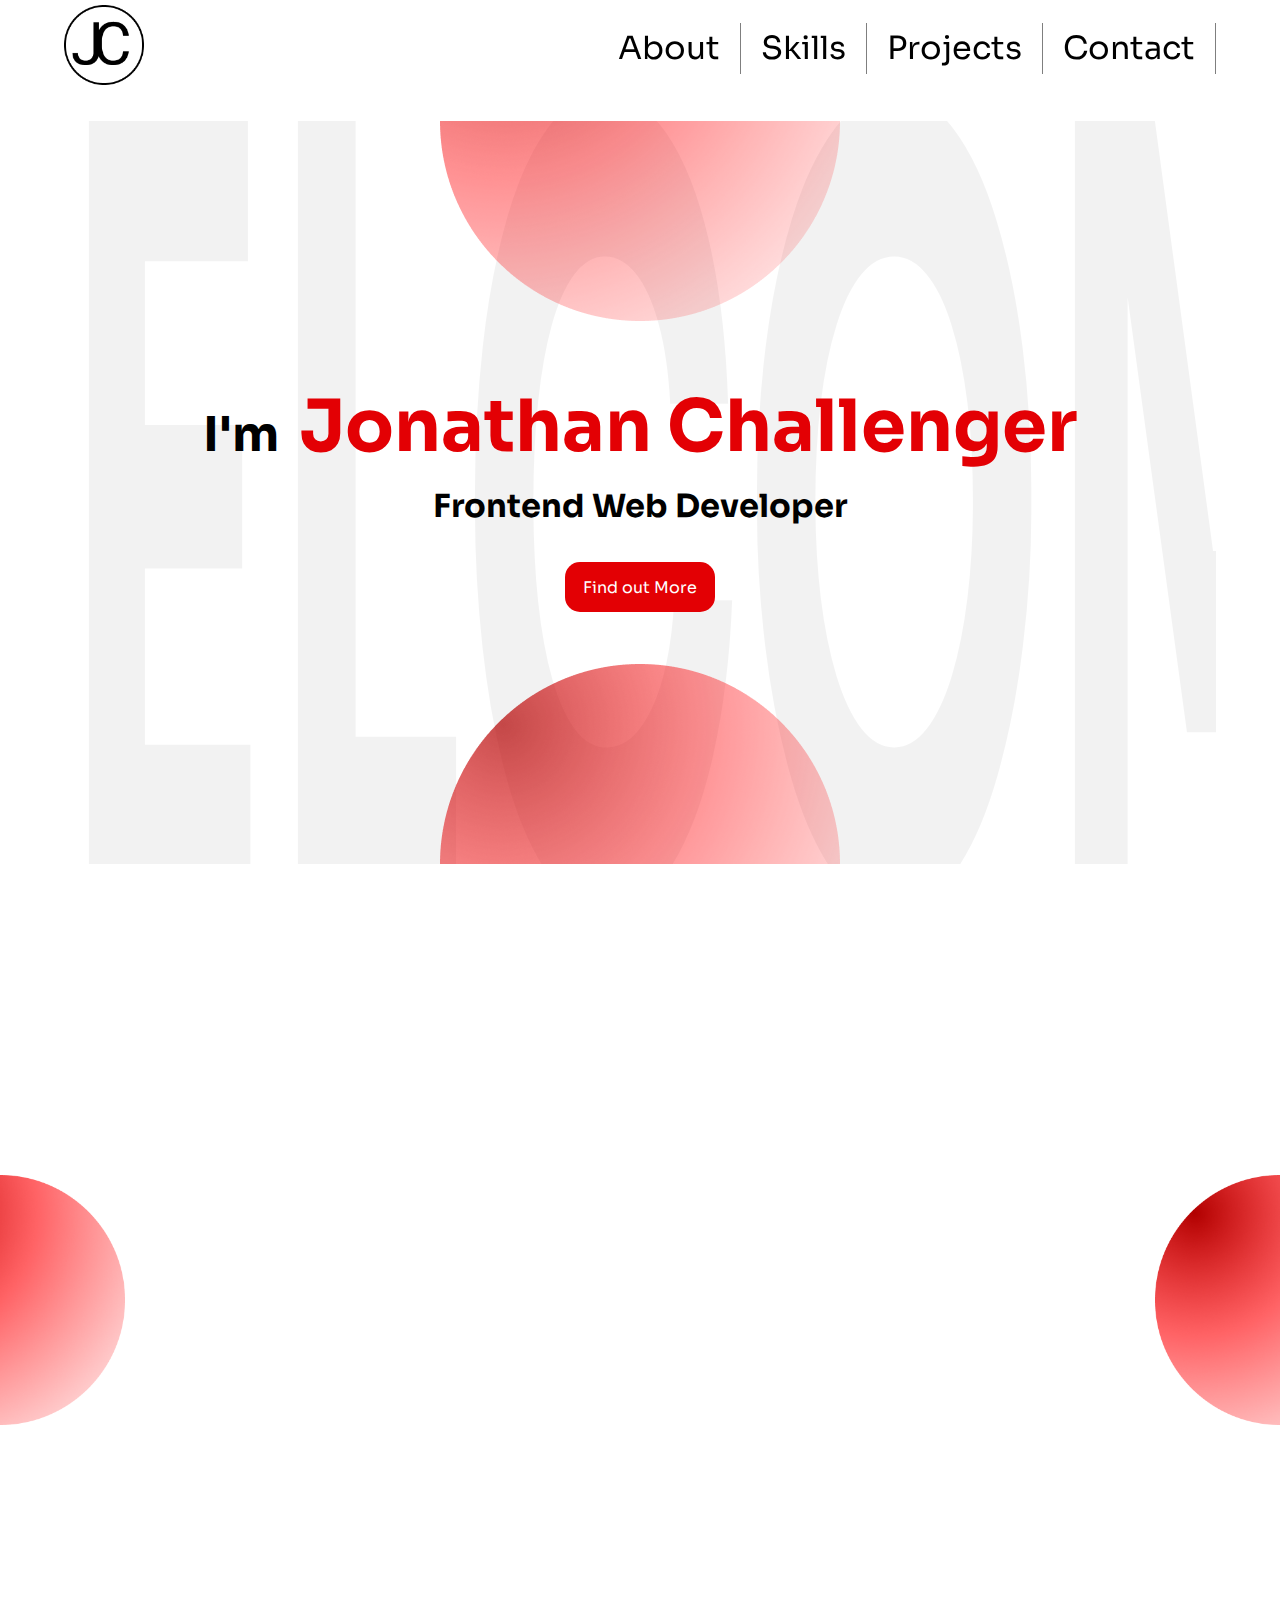
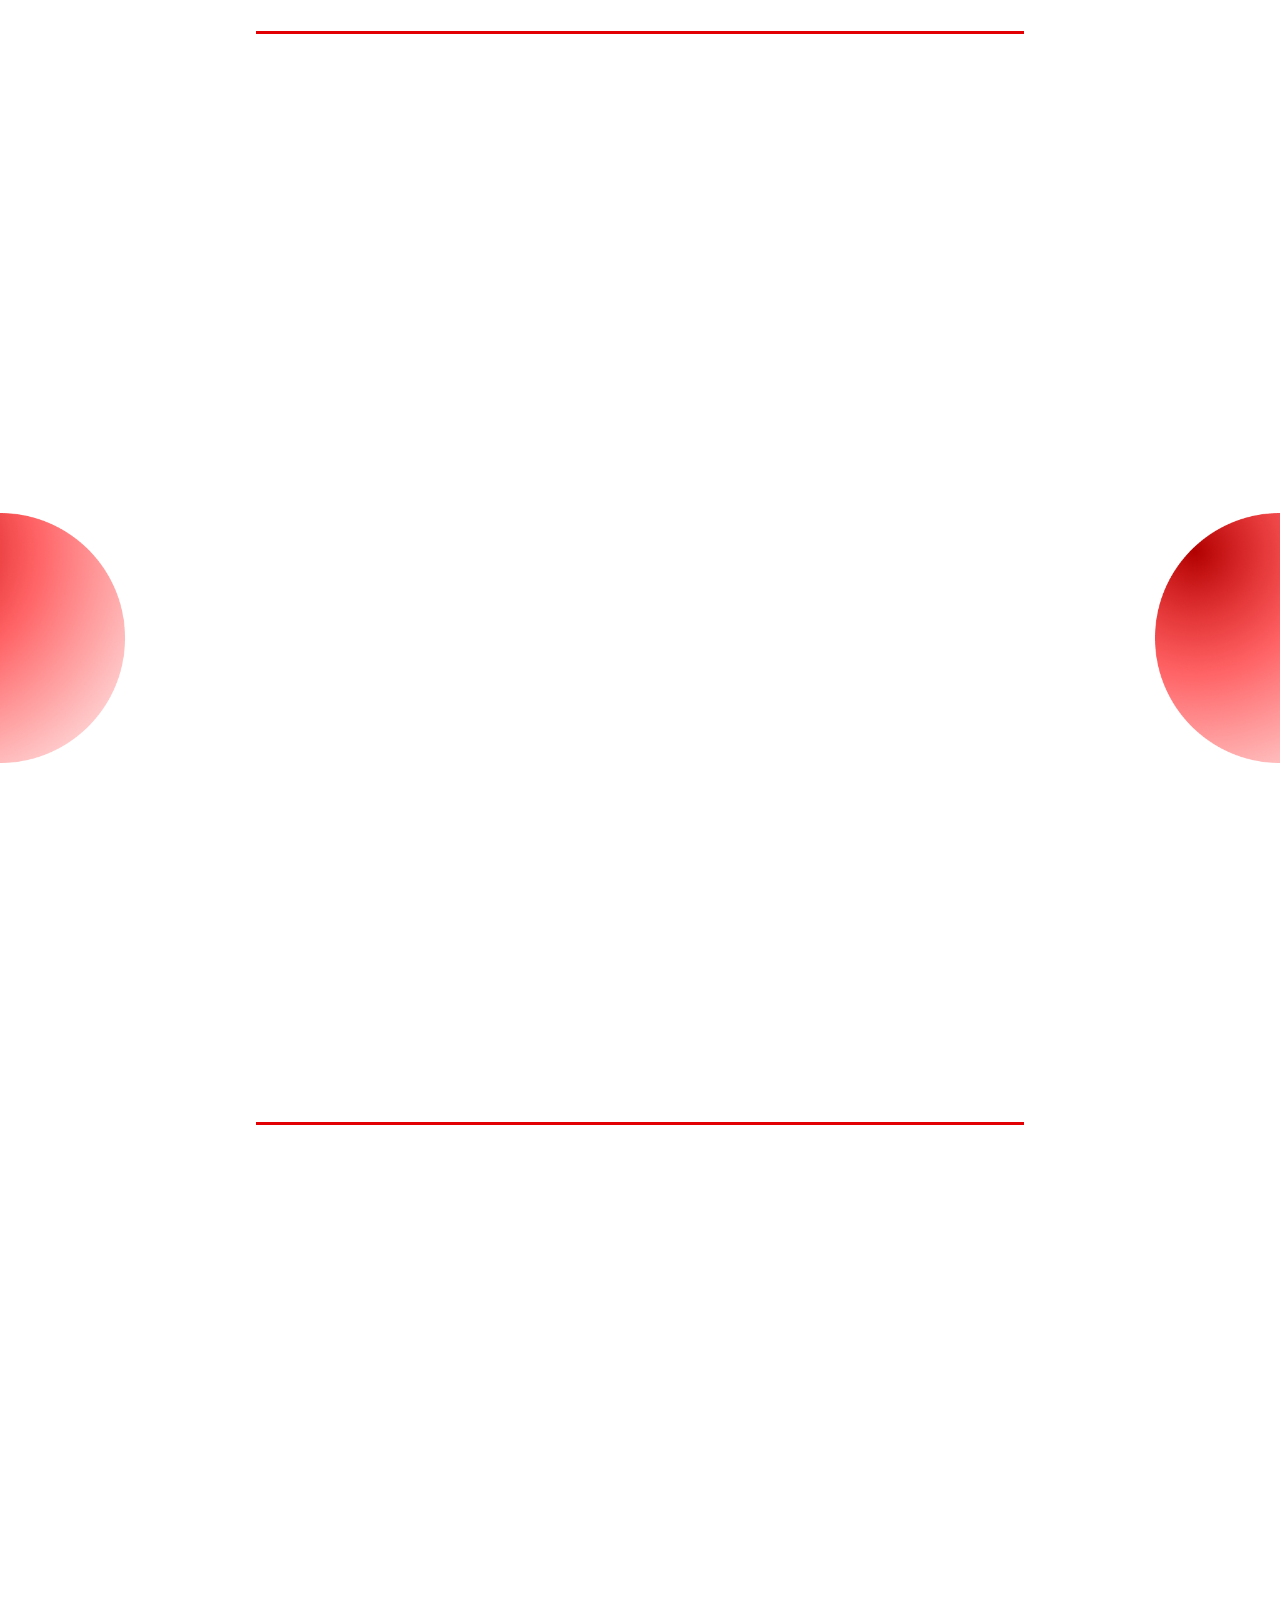
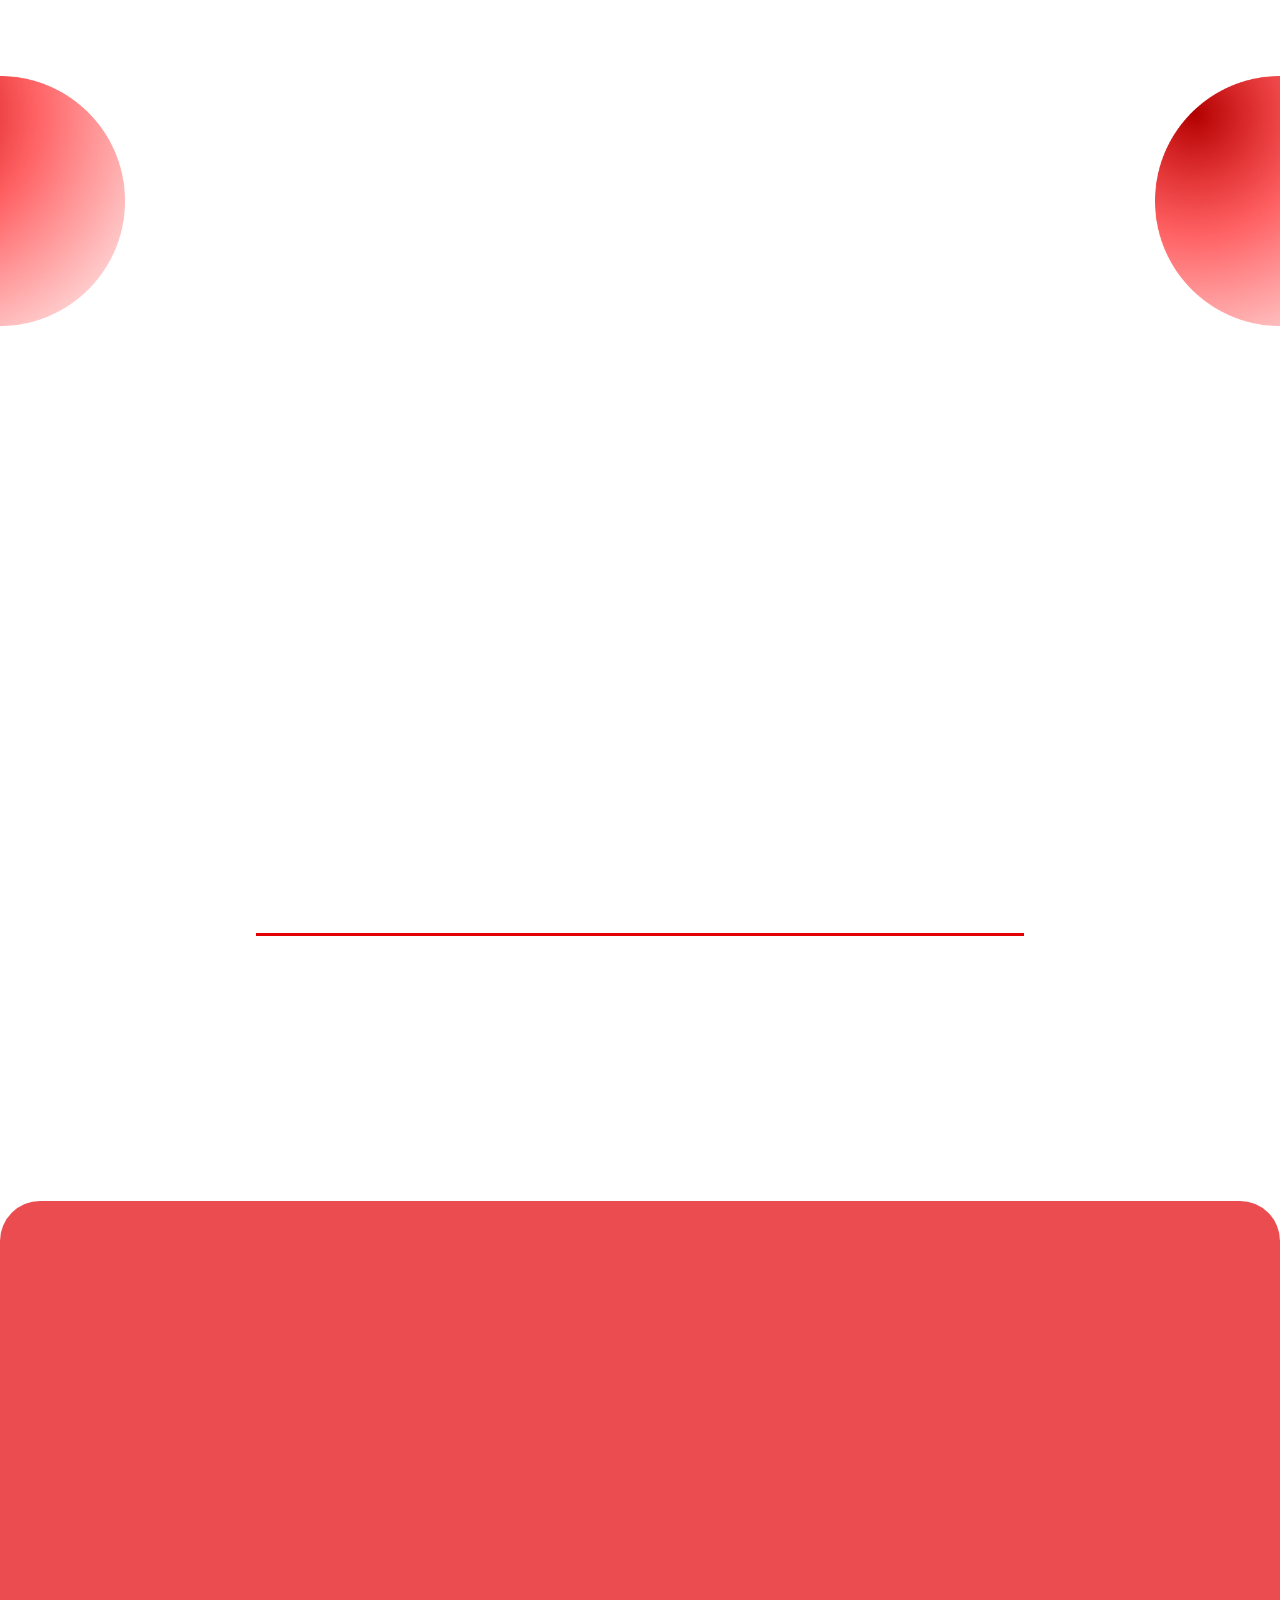
==== index.html @ e13f4ddc "change skills to react" ====
<!DOCTYPE html>
<html lang="en">
<head>
    <meta charset="UTF-8">
    <meta http-equiv="X-UA-Compatible" content="IE=edge">
    <meta name="viewport" content="width=490, initial-scale=0.85">
    <title>Jonathan Challenger | Web Developer</title>
    <meta name="description" content="Hi, I'm Jonathan Challenger. I am a self-taught web developer based in the UK who loves to solve problems and create great user experiences." />
    <meta name="keywords" content="Jonathan, Challenger, portfolio, web developer, front-end" />
    <link rel="shortcut icon" href="img/favicon.ico" type="image/x-icon">
    <link rel="stylesheet" href="css/main.css">
    <link rel="stylesheet" 
    href="https://pro.fontawesome.com/releases/v5.10.0/css/all.css" 
    integrity="sha384-AYmEC3Yw5cVb3ZcuHtOA93w35dYTsvhLPVnYs9eStHfGJvOvKxVfELGroGkvsg+p" 
    crossorigin="anonymous"/>
    <link rel="stylesheet" href="https://unpkg.com/aos@next/dist/aos.css" />
</head>
<body>
    <main class="page">

        <!-- NAVBAR -->
        <nav class="navbar">
            <div class="navbar-container">
                <a href="#home"><img src="/img/JC-logo.png" alt="Logo"></a>
    
                <i class="fas fa-bars fa-3x"></i>
    
                <ul class="navbar-links">
                    <li class="navbar-link-container">
                        <a href="#about" class="navbar-link">About</a>
                    </li>
                    <li class="navbar-link-container">
                        <a href="#skills" class="navbar-link">Skills</a>
                    </li>
                    <li class="navbar-link-container">
                        <a href="#work" class="navbar-link">Projects</a>
                    </li>
                    <li class="navbar-link-container">
                        <a href="#contact" class="navbar-link">Contact</a>
                    </li>
                </ul>
            </div>
        </nav>
        
        <!-- HOME SECTION -->
        <section id='home'>
            <div class="container">
                <h1>WELCOME</h1>
                <div class="content">
                    <img src="/img/red-circle.png" alt="Red circle 1" class="red-circle1">
                    <img src="/img/red-circle.png" alt="Red circle 2" class="red-circle2">
                    <h2>I'm 
                        <span class="letter" id="first">J</span>
                        <span class="letter">o</span>
                        <span class="letter">n</span>
                        <span class="letter">a</span>
                        <span class="letter">t</span>
                        <span class="letter">h</span>
                        <span class="letter">a</span>
                        <span class="letter">n</span>
                        <span class="letter" style="padding-left: 15px;">C</span>
                        <span class="letter">h</span>
                        <span class="letter">a</span>
                        <span class="letter">l</span>
                        <span class="letter">l</span>
                        <span class="letter">e</span>
                        <span class="letter">n</span>
                        <span class="letter">g</span>
                        <span class="letter">e</span>
                        <span class="letter">r</span>
                    </h2>
                    <h3>Frontend Web Developer</h3>
                    <button type="button" name="letsgo" class="go-btn" onclick="window.location.href='#about';">Find out More</button>
                </div>
            </div>
        </section>

        <!-- ABOUT SECTION -->
        <section id="about">
            <img src="/img/red-circle.png" alt="Red circle 5" class="red-circle5">
            <div class="content-cont">
                <h1 data-aos="fade-down">About</h1>
                <div class="abt-content">
                    <div class="info" data-aos="fade-right" data-aos-delay="150">
                        <p>
                            I am a self-taught front-end web developer who is based in Reading, UK. I have a huge passion for creating
                            intriguing UI effects and animations and <nobr><span class="highlight">exciting, dynamic user experiences.</span></nobr> <br><br>
                            I am a recent graduate student completing my Masters in Cognitive Neuroscience from Reading University in September 2020.
                            Now I am looking to start a career in web development. I am interested in all aspects of front-end web development and love
                            working on <nobr><span class="highlight">challenging and ambitious projects</span></nobr> with positive people. <br><br>
                            I am a hard-working, well-organised person who <br><nobr></nobr><span class="highlight">loves to solve problems</span></nobr> using high attention to detail.
                            Aside from web development I like to spend my time watching NFL, playing electric guitar, playing video games with friends and watching
                            comedy movies. <br><br>
                        </p>
                        <a href="#contact">Lets work together</a>
                    </div>
                </div>
            </div>
            <img src="/img/red-circle.png" alt="Red circle 6" class="red-circle6">
        </section>
    
        <!-- SKILLS SECTION -->
        <section id="skills">
            <img src="/img/red-circle.png" alt="Red circle 5" class="red-circle5">
            <div class="content-cont">
                <h1 data-aos="fade-down">Skills</h1>
                <div class="skills-container">
                    <div class="card-container" data-aos="fade-left" data-aos-delay="200">
                        <div class="item" id="python">
                            <div class="front">
                                <i class="fab fa-python fa-3x"></i>
                                Python
                            </div>
                            <div class="back">
                                I started learning Python in early 2020 after I was inspired to code by modules in my Masters Course. <br>
                                I have good knowledge of several libraries such as Pandas, Numpy, Pygame and Scikit-learn.
                            </div>
                        </div>
                    </div>
                    <div class="card-container" data-aos="fade-left" data-aos-delay="300">
                        <div class="item" id="js">
                            <div class="front">
                                <i class="fab fa-js fa-3x"></i>
                                Javascript
                            </div>
                            <div class="back">
                                I have 2 months Javascript experience and I am confident in many key areas such as DOM manipulation, asynchronous JS and ES6 features.
                                <br> I also have intermediate skill in JQuery.
                            </div>
                        </div>
                    </div>
                    <div class="card-container" data-aos="fade-left" data-aos-delay="400">
                        <div class="item" id="html">
                            <div class="front">
                                <i class="fab fa-html5 fa-3x"></i>
                                HTML5
                            </div>
                            <div class="back">
                                I have been using HTML for 2 months and have good knowledge of using classes, ids, implementing images and links in webpages etc. <br>
                                I am confident in using HTML5 to create web applications.
                            </div>
                        </div>
                    </div>
                    <div class="card-container" data-aos="fade-left" data-aos-delay="500">
                        <div class="item" id="css">
                            <div class="front">
                                <i class="fab fa-css3-alt fa-3x"></i>
                                CSS3
                            </div>
                            <div class="back">
                                I am confident in using CSS3 to style front-end web applications after 2 months of creating my own apps. <br>
                                I have strong knowledge of many aspects of CSS such as animations, responsive design and psuedoelements.
                            </div>
                        </div>
                    </div>
                    <div class="card-container" data-aos="fade-left" data-aos-delay="600">
                        <div class="item" id="sass">
                            <div class="front">
                                <i class="fab fa-sass fa-3x"></i>
                                SASS
                            </div>
                            <div class="back">
                                I have more recently taught myself SASS and used it in a couple of my projects. <br> I have learnt key skills with SASS 
                                such as using functions, mixins, partials etc.
                            </div>
                        </div>
                    </div>
                    <div class="card-container" data-aos="fade-left" data-aos-delay="700">
                        <div class="item" id="vue">
                            <div class="front">
                                <i class="fab fa-vuejs fa-3x"></i>
                                Vue.js
                            </div>
                            <div class="back">
                                I have used Vue to create a couple of projects and I have the confidence to create functional web apps with Vue. <br>
                                Throughout these projects I have built experience using the Vue router and VueX.
                            </div>
                        </div>
                    </div>
                    <div class="card-container" data-aos="fade-left" data-aos-delay="800">
                        <div class="item" id="git">
                            <div class="front">
                                <i class="fab fa-git fa-3x"></i>
                                Git/Github
                            </div>
                            <div class="back">
                                I have been using git throughout the last year both in a team at university while collaborating with colleagues and also 
                                to document my own personal journey with my learning.
                            </div>
                        </div>
                    </div>
                    <div class="card-container" data-aos="fade-left" data-aos-delay="900">
                        <div class="item" id="react">
                            <div class="front">
                                <i class="fab fa-react fa-3x"></i>
                                React
                            </div>
                            <div class="back">
                                I have used React in my MERN stack application on the frontend and I am confident in creating applications with react. <br> 
                                I have experience using react router, and Redux with react for state management.
                            </div>
                        </div>
                    </div>
                </div>
            </div>
            <img src="/img/red-circle.png" alt="Red circle 6" class="red-circle6">
        </section>

        <!-- WORK SECTION -->
        <section id="work">
            <img src="/img/red-circle.png" alt="Red circle 5" class="red-circle5">
            <div class="content-cont">
                <h1 data-aos="fade-down">My Projects</h1>
                <div class="projects">
                    <div class="project-cont" data-aos="fade-right" data-aos-delay="200">
                        <img src="/img/movie-website-re.png" alt="Movie-database-img" class="proj-img">
                        <img src="/img/movie-website-re2.png" alt="Movie-img-res" class="res-img">
                        <div class="extra-info">
                            A movie database app that allows the user to browse movies and TV shows and search for specific movies.
                            <div class="skills">
                                <h3>Skills</h3>
                                <ul>
                                    <li>HTML</li>
                                    <li>CSS</li>
                                    <li>Vue.js</li>
                                </ul>
                            </div>
                            <div class="project-links">
                                <a href="https://github.com/Jonathan-Challenger/Web-Dev/tree/main/vue-projects/movie-app" target="_blank"><button>View Code<i class="fas fa-chevron-right"></i></button></a>
                                <a href="https://blackbox-movies.netlify.app/" target="_blank"><button>View Website<i class="fas fa-chevron-right"></i></button></a>
                            </div>
                        </div>
                    </div>
                    <div class="project-cont" data-aos="fade-left" data-aos-delay="200">
                        <img src="/img/bookmark-re.png" alt="bookmark-app-img" class="proj-img">
                        <img src="/img/bookmark-re2.png" alt="Bookmark-img-res" class="res-img">
                        <div class="extra-info">
                            A website bookmarker app that allows the user to save and remove their favourite websites from the list. These favourites are stored in a fake REST API.
                            <div class="skills">
                                <h3>Skills</h3>
                                <ul>
                                    <li>HTML</li>
                                    <li>CSS</li>
                                    <li>Vue.js</li>
                                    <li>REST API</li>
                                </ul>
                            </div>
                            <div class="project-links">
                                <a href="https://github.com/Jonathan-Challenger/Web-Dev/tree/main/vue-projects/bookmark-app" target="_blank"><button>View Code<i class="fas fa-chevron-right"></i> </button></a>
                            </div>
                        </div>
                    </div>
                    <div class="project-cont" data-aos="fade-right" data-aos-delay="300">
                        <img src="/img/weather-re.png" alt="Weather-app-img" class="proj-img">
                        <img src="/img/weather-re2.png" alt="Weather-img-res" class="res-img">
                        <div class="extra-info">
                            Weather App that allows the user to look up the weather in any town/city around the work using the openweathermap API.
                            <div class="skills">
                                <h3>Skills</h3>
                                <ul>
                                    <li>HTML</li>
                                    <li>CSS</li>
                                    <li>Vanilla JS</li>
                                </ul>
                            </div>
                            <div class="project-links">
                                <a href="https://github.com/Jonathan-Challenger/Web-Dev/tree/main/WeatherApp" target="_blank"><button>View Code<i class="fas fa-chevron-right"></i></button></a>
                                <a href="https://jonathan-weather-app.netlify.app/" target="_blank"><button>View Website<i class="fas fa-chevron-right"></i></button></a>
                            </div> 
                        </div>
                    </div>
                    <div class="project-cont" data-aos="fade-left" data-aos-delay="300">
                        <img src="/img/weblog-re.png" alt="Portfolio-img" class="proj-img">
                        <img src="/img/weblog-re2.png" alt="Portfolio-img-res" class="res-img">
                        <div class="extra-info">
                            A full stack MERN application which allows users to create an account, browse other users profiles and to create, comment on and like posts.
                            <div class="skills">
                                <h3>Skills</h3>
                                <ul>
                                    <li>React</li>
                                    <li>Redux</li>
                                    <li>Nodejs</li>
                                    <li>MongoDB</li>
                                </ul>
                            </div>
                            <div class="project-links">
                                <a href="https://github.com/Jonathan-Challenger/BlogApp" target="_blank"><button>View Code<i class="fas fa-chevron-right"></i></button></a>
                                <a href="https://polar-scrubland-34473.herokuapp.com/" target="_blank"><button>View Website<i class="fas fa-chevron-right"></i></button></a>
                            </div>
                        </div>
                    </div>
                </div>
            </div>
            <img src="/img/red-circle.png" alt="Red circle 6" class="red-circle6">
        </section>

        <!-- CONTACT SECTION -->
        <section id="contact">
            <h1 data-aos="fade-down">Contact Me</h1>
            <div class="contact-cont">
                <form action="https://formsubmit.co/jonathan.challenger@gmail.com" method="POST" data-aos="fade-down">
                    <input type="hidden" name="_subject" value="New message!">
                    <div class="conts">
                        <input type="text" name="name" id="name" required oninvalid="this.setCustomValidity('Enter Name Here')" oninput="this.setCustomValidity('')">   
                        <label for="name" class="label"><span>Name *</span></label>
                    </div>
                    <div class="conts">
                        <input type="email" name="email" id="email" required oninvalid="this.setCustomValidity('Enter Email Here')" oninput="this.setCustomValidity('')"> 
                        <label for="email" class="label"><span>Email Address *</span></label>
                    </div>
                    <div class="mes-cont">
                        <textarea type="text" name="message" id="message" cols="79" rows="13" required oninvalid="this.setCustomValidity('Enter Message Here')" oninput="this.setCustomValidity('')"></textarea>
                        <label for="message" class="label message"><span>Message *</span></label>
                    </div>
                    <button type="submit" data-aos="fade-up" data-aos-offset="0">Send</button>
                </form>
                <div class="link-container">
                    <a href="https://github.com/Jonathan-Challenger" target="_blank"><i class="fab fa-github fa-3x"></i></a>
                    <a href="https://www.linkedin.com/in/jonathan-challenger-448a701b3/" target="_blank"><i class="fab fa-linkedin fa-3x"></i></a>
                </div>
                <a href="#home"><i class="fas fa-arrow-circle-up fa-5x" id="up-arrow"></i></a>
            </div>
        </section>
    </main>
    
    <script
    src="https://code.jquery.com/jquery-3.6.0.min.js"
    integrity="sha256-/xUj+3OJU5yExlq6GSYGSHk7tPXikynS7ogEvDej/m4="
    crossorigin="anonymous"></script>
    <script src="https://unpkg.com/aos@next/dist/aos.js"></script>
    <script>
        $(function() {
            AOS.init({
                offset: 200, 
                duration: 1000,
                mirror: false,
            });
        });
    </script>
    <script src="main.js"></script>
</body>
</html>
---- css/main.css ----
@import url("https://fonts.googleapis.com/css2?family=Sora&display=swap");@import url("https://fonts.googleapis.com/css2?family=Sora&display=swap");.navbar{z-index:1;position:fixed;top:0;width:100%;background-color:rgba(255,255,255,0.8)}.navbar .fas{cursor:pointer;visibility:hidden}.navbar .fas:hover{animation:pulse 1.5s infinite}.navbar .navbar-container{display:flex;justify-content:space-between;align-items:center;padding:5px 0;margin:auto;width:90%}.navbar .navbar-container img{height:80px;width:80px;transition:transform 500ms ease}.navbar .navbar-container img:hover{transform:rotateZ(360deg)}.navbar .navbar-container .navbar-links{list-style:none;display:flex}.navbar .navbar-container .navbar-links .navbar-link-container{padding:0 20px;position:relative;border-right:1px solid rgba(0,0,0,0.5)}.navbar .navbar-container .navbar-links .navbar-link{text-decoration:none;color:black;font-size:2rem}.navbar .navbar-container .navbar-links .navbar-link:hover{color:#E30004}.navbar .navbar-container .navbar-links .navbar-link::after{content:'';height:3px;width:100%;position:absolute;bottom:-15px;left:0;background-color:#E30004;clip-path:inset(0 100% 0 0);transition:all 300ms ease}.navbar .navbar-container .navbar-links .navbar-link:hover::after{clip-path:inset(0 0 0 0)}@keyframes pulse{50%{transform:scale(1.1)}100%{transform:scale(1)}}@media screen and (max-width: 1700px){body #about{padding-top:97px;height:800px;margin-bottom:97px}body #skills{margin-bottom:97px}body #work{padding-top:97px;margin-bottom:97px}body .container .content .red-circle1{top:calc(50% - (400px/2));left:calc(400px / 2 * -1);height:400px;width:400px}body .container .content .red-circle2{top:calc(50% - (400px/2));right:calc(400px / 2 * -1);height:400px;width:400px}body #work .extra-info{font-size:14px}}@media screen and (max-width: 1400px){body #home{padding-top:85px;height:900px}body #about{padding-top:20px}body #skills{padding-top:97px;margin-bottom:97px;height:882px}body #work{padding-top:97px;height:1250px;margin-bottom:150px}.navbar .navbar-container{z-index:1}body .container .content{z-index:0}body .container .content .red-circle1{top:calc(400px / 2 * -1);left:calc(50% - (400px/2));height:400px;width:400px}body .container .content .red-circle2{top:calc(100% - (400px/2));left:calc(50% - (400px/2));height:400px;width:400px}body #skills .red-circle5{height:250px;width:250px;left:calc(250px / 2 * -1);top:calc(50% - (250px/2))}body #skills .red-circle6{height:250px;width:250px;right:calc(250px / 2 * -1);top:calc(50% - (250px/2))}body #skills .content-cont .skills-container{grid-template-columns:repeat(3, 1fr);padding:0}body #skills .content-cont::after{bottom:-20px}body #about .red-circle5{height:250px;width:250px;left:calc(250px / 2 * -1);top:calc(50% - (250px/2))}body #about .red-circle6{height:250px;width:250px;right:calc(250px / 2 * -1);top:calc(50% - (250px/2))}body #about .abt-content .info{width:100%}body #about .abt-content p{font-size:1.1rem}body #about .abt-content p .highlight::before{height:11px}body #about .abt-content p .highlight::after{height:12px}body #work .red-circle5{height:250px;width:250px;left:calc(250px / 2 * -1);top:calc(50% - (250px/2))}body #work .red-circle6{height:250px;width:250px;right:calc(250px / 2 * -1);top:calc(50% - (250px/2))}body #work .projects{grid-template-columns:1fr}body #work .projects .project-cont{max-width:600px;justify-self:center}body #work .projects .extra-info{font-size:13px}body #work .projects .extra-info li{font-size:12px}body #work .projects .extra-info .project-links button{font-size:12px;height:50px;width:120px}body #contact .contact-cont form{width:40%}body #contact .contact-cont form button{width:30%}}@media screen and (max-width: 1000px){body #home .container .content h2{width:60%}body #skills{height:1100px}body #skills .content-cont .skills-container{grid-template-columns:1fr 1fr;padding:0;row-gap:1em;column-gap:1.5em}}@media screen and (max-width: 800px){.navbar .fas{visibility:visible}.navbar{background-color:white;width:100%}.navbar .navbar-container{position:relative}.navbar .navbar-container .navbar-links{position:absolute;flex-direction:column;text-align:center;width:100%;top:6rem;clip-path:inset(0 0 100% 0);transition:all 800ms ease}.navbar .navbar-container .navbar-links .navbar-link-container{border-right:none;border-bottom:1px solid rgba(0,0,0,0.5);padding:0;padding:5px 0;cursor:pointer;background-color:white}.navbar .navbar-container .navbar-links .navbar-link-container:hover{background-color:#dadada}.navbar .navbar-container .navbar-links .navbar-link:hover::after{content:none}.navbar .navbar-container .navbar-links.open{clip-path:inset(0 0 0 0)}body #home{padding-top:97px;height:900px}body #about{padding-top:97px;height:950px}body #skills{height:1128px;padding-top:97px;margin-bottom:97px}body #work{padding-top:97px;height:1250px;margin-bottom:50px}body #home .container .content .red-circle1{top:calc(350px / 2 * -1);left:calc(50% - (350px/2));height:350px;width:350px}body #home .container .content .red-circle2{top:calc(100% - (350px/2));left:calc(50% - (350px/2));height:350px;width:350px}body #home .container .content h2{font-size:2.5rem;width:90%}body #home .container .content .letter{font-size:4rem}body #skills .red-circle5{height:150px;width:150px;left:calc(150px / 2 * -1);top:calc(50% - (150px/2))}body #skills .red-circle6{height:150px;width:150px;right:calc(150px / 2 * -1);top:calc(50% - (150px/2))}body #skills .content-cont .skills-container{grid-template-columns:1fr 1fr;padding:0;row-gap:1em;column-gap:1.5em}body #skills .content-cont .skills-container .card-container{width:120px;height:180px}body #skills .content-cont .skills-container .card-container .item .front{font-size:1rem}body #skills .content-cont .skills-container .card-container .item .front i{margin-bottom:10px}body #skills .content-cont .skills-container .card-container .item .back{font-size:9px}body #skills .content-cont::after{bottom:-20px}body #about .red-circle5{height:150px;width:150px;left:calc(150px / 2 * -1);top:calc(50% - (150px/2))}body #about .red-circle6{height:150px;width:150px;right:calc(150px / 2 * -1);top:calc(50% - (150px/2))}body #about .info p{font-size:0.9rem}body #about .info a{font-size:0.9rem}body #work .red-circle5{height:150px;width:150px;left:calc(150px / 2 * -1);top:calc(50% - (150px/2))}body #work .red-circle6{height:150px;width:150px;right:calc(150px / 2 * -1);top:calc(50% - (150px/2))}body #work .proj-img{display:none}body #work .res-img{display:block}body #work .projects .extra-info li{margin:0 0.5em}body #work .projects .extra-info .project-links button{font-size:11px;height:40px;width:100px;margin:0 0.5rem}body #contact .contact-cont form{width:60%}body #contact .contact-cont form button{width:40%}}.container .content .red-circle1,.container .content .red-circle2{position:absolute;height:650px;width:650px;opacity:0.7;transition:all 400ms ease;cursor:pointer}.container .content .red-circle1:hover,.container .content .red-circle2:hover{transform:scale(1.05)}.red-circle5,.red-circle6{position:absolute;height:400px;width:400px;transition:all 400ms ease;cursor:pointer}.red-circle5:hover,.red-circle6:hover{transform:scale(1.05)}body .content-cont{display:flex;flex-direction:column;width:60%;margin:auto;min-height:521px;text-align:center;position:relative}body .content-cont::after{content:'';position:absolute;bottom:-60px;left:0;width:100%;background-color:#E30004;height:3px}.projects .project-cont .res-img{display:none;height:100%;width:100%;border-radius:40px}.container{width:90%;margin:auto;display:flex;align-items:center;justify-content:center;height:743px;overflow:hidden;position:relative}.container h1{color:rgba(0,0,0,0.05);font-size:22rem;text-align:center;transform:scale(1, 3);position:absolute;bottom:85px}.container .content{display:flex;align-items:center;justify-content:center;flex-direction:column;z-index:0}.container .content .red-circle1{top:calc(50% - (650px/2));left:calc(650px / 2 * -1)}.container .content .red-circle2{top:calc(50% - (650px/2));right:calc(650px / 2 * -1)}.container .content h2{font-size:3rem;line-height:1.5}.container .content .letter{display:inline-block;font-size:4.5rem;color:#E30004;cursor:pointer;margin-left:-10px}.container .content .letter.triggered{animation:squeeze 1s 100ms linear}.container .content #first{margin-left:10px}.container .content h3{font-size:2rem}.container .content .go-btn{height:50px;width:150px;cursor:pointer;font-family:'Sora', sans-serif;font-size:1rem;color:white;margin-top:30px;border-radius:15px;border:none;background-color:#E30004;transition:transform 300ms ease}.container .content .go-btn:hover{transform:scale(1.1)}@keyframes squeeze{15%{transform:scaleY(0.7) scaleX(0.9)}30%{transform:scaleY(1.3) scaleX(1.1)}45%{transform:scaleY(0.8) scaleX(0.9)}60%{transform:scaleY(1.2) scaleX(1.1)}75%{transform:scaleY(0.9) scaleX(0.9)}90%{transform:scaleY(1.1) scaleX(1.1)}100%{transform:scale(1)}}.abt-content{display:flex;height:100%;width:100%}.abt-content .info{width:100%;display:flex;flex-direction:column;align-items:center}.abt-content p{font-size:1.3rem;text-align:center}.abt-content p .highlight{cursor:pointer;color:#E30004;position:relative}.abt-content p .highlight::before{content:'';height:13px;width:100%;position:absolute;bottom:0;left:0;background-color:#E30004;opacity:0.2;clip-path:inset(0 100% 0 0);transition:all 600ms ease}.abt-content p .highlight:hover::before{clip-path:inset(0 0 0 0)}.abt-content p .highlight::after{content:'';height:14px;width:100%;position:absolute;top:0;left:0;background-color:#7d0002;opacity:0.2;clip-path:inset(0 0 0 100%);transition:all 600ms ease}.abt-content p .highlight:hover::after{clip-path:inset(0 0 0 0)}.abt-content a{font-size:1.1rem;text-decoration:none;color:#E30004;position:relative;text-align:center;width:fit-content}.abt-content a:hover::after{clip-path:inset(0 0 0 0)}.abt-content a::after{content:'';height:3px;width:100%;position:absolute;bottom:-10px;left:0;background-color:#7d0002;clip-path:inset(0 100% 0 0);transition:all 600ms ease}.abt-content a:hover{color:#b00003}.red-circle5{left:calc(400px / 2 * -1);top:calc(50% - (400px/2))}.red-circle6{right:calc(400px / 2 * -1);top:calc(50% - (400px/2))}body .content-cont h1{font-size:3rem;position:relative;margin-bottom:30px}body .content-cont h1::after{content:'';position:absolute;bottom:-15px;left:0;width:100%;background-color:#E30004;height:3px}body .content-cont .skills-container{display:grid;padding:10px 10px;grid-template-columns:repeat(4, 1fr);grid-auto-rows:213.5px;row-gap:2em;column-gap:3rem;justify-items:center}body .content-cont .skills-container .card-container{width:180px;height:213.5px;perspective:1000px}body .content-cont .skills-container .item{position:relative;width:100%;height:100%;cursor:pointer;border-radius:40px;transition:all 1000ms ease;transform-style:preserve-3d}body .content-cont .skills-container .item .front,body .content-cont .skills-container .item .back{width:100%;height:100%;position:absolute;display:flex;flex-direction:column;align-items:center;justify-content:center;font-size:1.5rem;text-align:center;backface-visibility:hidden;background-color:#dfdfdf;border-radius:40px;border:2px solid black;transition:all 400ms ease}body .content-cont .skills-container .item .back{transform:rotateY(180deg);font-size:0.8rem;padding:5px 5px}body .content-cont .skills-container .item i{margin-bottom:30px}body .content-cont .skills-container .flipped{transform:rotateY(180deg)}body .content-cont .skills-container .front:hover{animation:tilt 1s linear infinite}body .content-cont .skills-container #python:hover i{color:#306998}body .content-cont .skills-container #js:hover i{color:#f0db4f;background-color:#323330}body .content-cont .skills-container #html:hover i{color:#e34c26}body .content-cont .skills-container #css:hover i{color:#264de4}body .content-cont .skills-container #sass:hover i{color:#c69}body .content-cont .skills-container #vue:hover i{color:#42b883}body .content-cont .skills-container #git:hover i{color:black}body .content-cont .skills-container #brain:hover i{color:pink}@keyframes tilt{50%{box-shadow:-12px 3px 16px -4px rgba(0,0,0,0.51);transform:rotateY(15deg)}100%{transform:rotateY(0)}}.container .content .red-circle1,.container .content .red-circle2{position:absolute;height:650px;width:650px;opacity:0.7;transition:all 400ms ease;cursor:pointer}.container .content .red-circle1:hover,.container .content .red-circle2:hover{transform:scale(1.05)}.red-circle5,.red-circle6{position:absolute;height:400px;width:400px;transition:all 400ms ease;cursor:pointer}.red-circle5:hover,.red-circle6:hover{transform:scale(1.05)}body .content-cont{display:flex;flex-direction:column;width:60%;margin:auto;min-height:521px;text-align:center;position:relative}body .content-cont::after{content:'';position:absolute;bottom:-60px;left:0;width:100%;background-color:#E30004;height:3px}.projects .project-cont .res-img{display:none;height:100%;width:100%;border-radius:40px}.projects{display:grid;grid-template-columns:repeat(2, 1fr);grid-auto-rows:250px;gap:2em}.projects .project-cont{border:1px solid black;border-radius:40px;cursor:pointer;transition:all 500ms ease;position:relative;overflow:hidden}.projects .project-cont img{height:100%;width:100%;border-radius:40px}.projects .project-cont .extra-info{position:absolute;left:0;right:0;bottom:0;height:100%;background-color:rgba(227,0,4,0.9);color:white;border-radius:40px;padding:1em;transform:translateY(101%);transition:all 500ms ease;font-size:17px;display:flex;flex-flow:column}.projects .project-cont .extra-info .skills{display:flex;flex-flow:column;align-items:center;justify-content:center;margin:0.75em 0}.projects .project-cont .extra-info .skills ul{list-style:none;display:flex}.projects .project-cont .extra-info .skills ul li{font-size:14px;padding:0.5rem;margin:0 1em;border:1px solid white;border-radius:10px}.projects .project-cont .extra-info .project-links button{height:50px;margin:0 1rem;cursor:pointer;border-radius:10px;border:none;background-color:white;color:black;font-family:'Sora', sans-serif;width:150px;transition:all 300ms ease;position:relative;font-size:15px}.projects .project-cont .extra-info .project-links i{transition:transform 300ms ease;margin-left:5px}.projects .project-cont .extra-info .project-links button::after{content:'';position:absolute;bottom:0;left:0;height:100%;width:100%;background-color:rgba(19,19,19,0.3);border-radius:10px;transition:all 300ms ease;opacity:0}.projects .project-cont .extra-info .project-links button:hover::after{opacity:1}.projects .project-cont .extra-info .project-links button:hover i{transform:translateX(5px)}.projects .project-cont:hover{transform:scale(1.05)}.projects .project-cont:hover .extra-info{transform:translateY(0)}h1{font-size:3rem;position:absolute;top:15%}.contact-cont{height:75%;background-color:rgba(227,0,4,0.7);width:100%;position:absolute;bottom:0;border-radius:40px 40px 0 0;display:flex;align-items:center;justify-content:space-evenly;flex-direction:column}.contact-cont form{width:30%}.contact-cont form .conts{position:relative;min-height:90px}.contact-cont form .mes-cont{min-height:285px;position:relative}.contact-cont form .label{color:black;position:absolute;padding-left:10px;top:37%;z-index:1;pointer-events:none;transition:all 300ms ease}.contact-cont form .message{color:black;position:absolute;padding-left:10px;z-index:1;top:10%}.contact-cont form input{position:absolute;top:calc(50% - 20px);width:100%;margin-bottom:25px;height:40px;font-family:'Sora', 'sans-serif';padding:0 8px;font-size:1rem;border-radius:10px;border:1px solid rgba(0,0,0,0.7);transition:all 300ms ease}.contact-cont form input:focus{outline:none;box-shadow:5px 4px 14px -3px #000000}.contact-cont form input:focus+.label,.contact-cont form input:valid+.label{transform:translateY(-150%)}.contact-cont form #message{position:absolute;top:25px;margin-bottom:25px;font-family:'Sora', 'sans-serif';resize:none;padding:5px 8px;font-size:1rem;width:100%;border-radius:10px;border:1px solid rgba(0,0,0,0.7);transition:all 300ms ease}.contact-cont form #message:focus{outline:none;box-shadow:5px 4px 14px -3px #000000}.contact-cont form #message:focus+.message,.contact-cont form #message:valid+.message{transform:translateY(-150%)}.contact-cont form button{height:40px;width:20%;border-radius:40px;cursor:pointer;margin-top:60px;margin-left:calc(50% - 55px);font-family:'Sora', sans-serif;border:1px solid rgba(0,0,0,0.7);background-color:white;transition:all 300ms ease;font-size:1rem}.contact-cont form button:hover{box-shadow:5px 4px 14px -3px #000000;transform:scale(1.05)}.contact-cont .link-container{margin-top:15px}.contact-cont .link-container i{margin:0 20px;color:rgba(0,0,0,0.6);transition:all 300ms ease}.contact-cont .link-container i:hover{color:black}.contact-cont #up-arrow{position:absolute;right:5%;bottom:5%;cursor:pointer;transition:all 500ms ease;color:black}.contact-cont #up-arrow:hover{transform:rotateZ(360deg)}*{box-sizing:border-box;padding:0;margin:0;-webkit-tap-highlight-color:transparent}body,html{line-height:1.6;font-family:'Sora', sans-serif;overflow-y:auto;overflow-x:hidden;height:auto}.page{min-width:490px;width:100%;height:100%}section{width:100%;height:100vh;display:flex;align-items:center;justify-content:center;position:relative}::-webkit-scrollbar{width:10px}::-webkit-scrollbar-track{border:1px solid rgba(0,0,0,0.1)}::-webkit-scrollbar-thumb{background:#E30004}::-webkit-scrollbar-thumb:hover{background:#b30000}
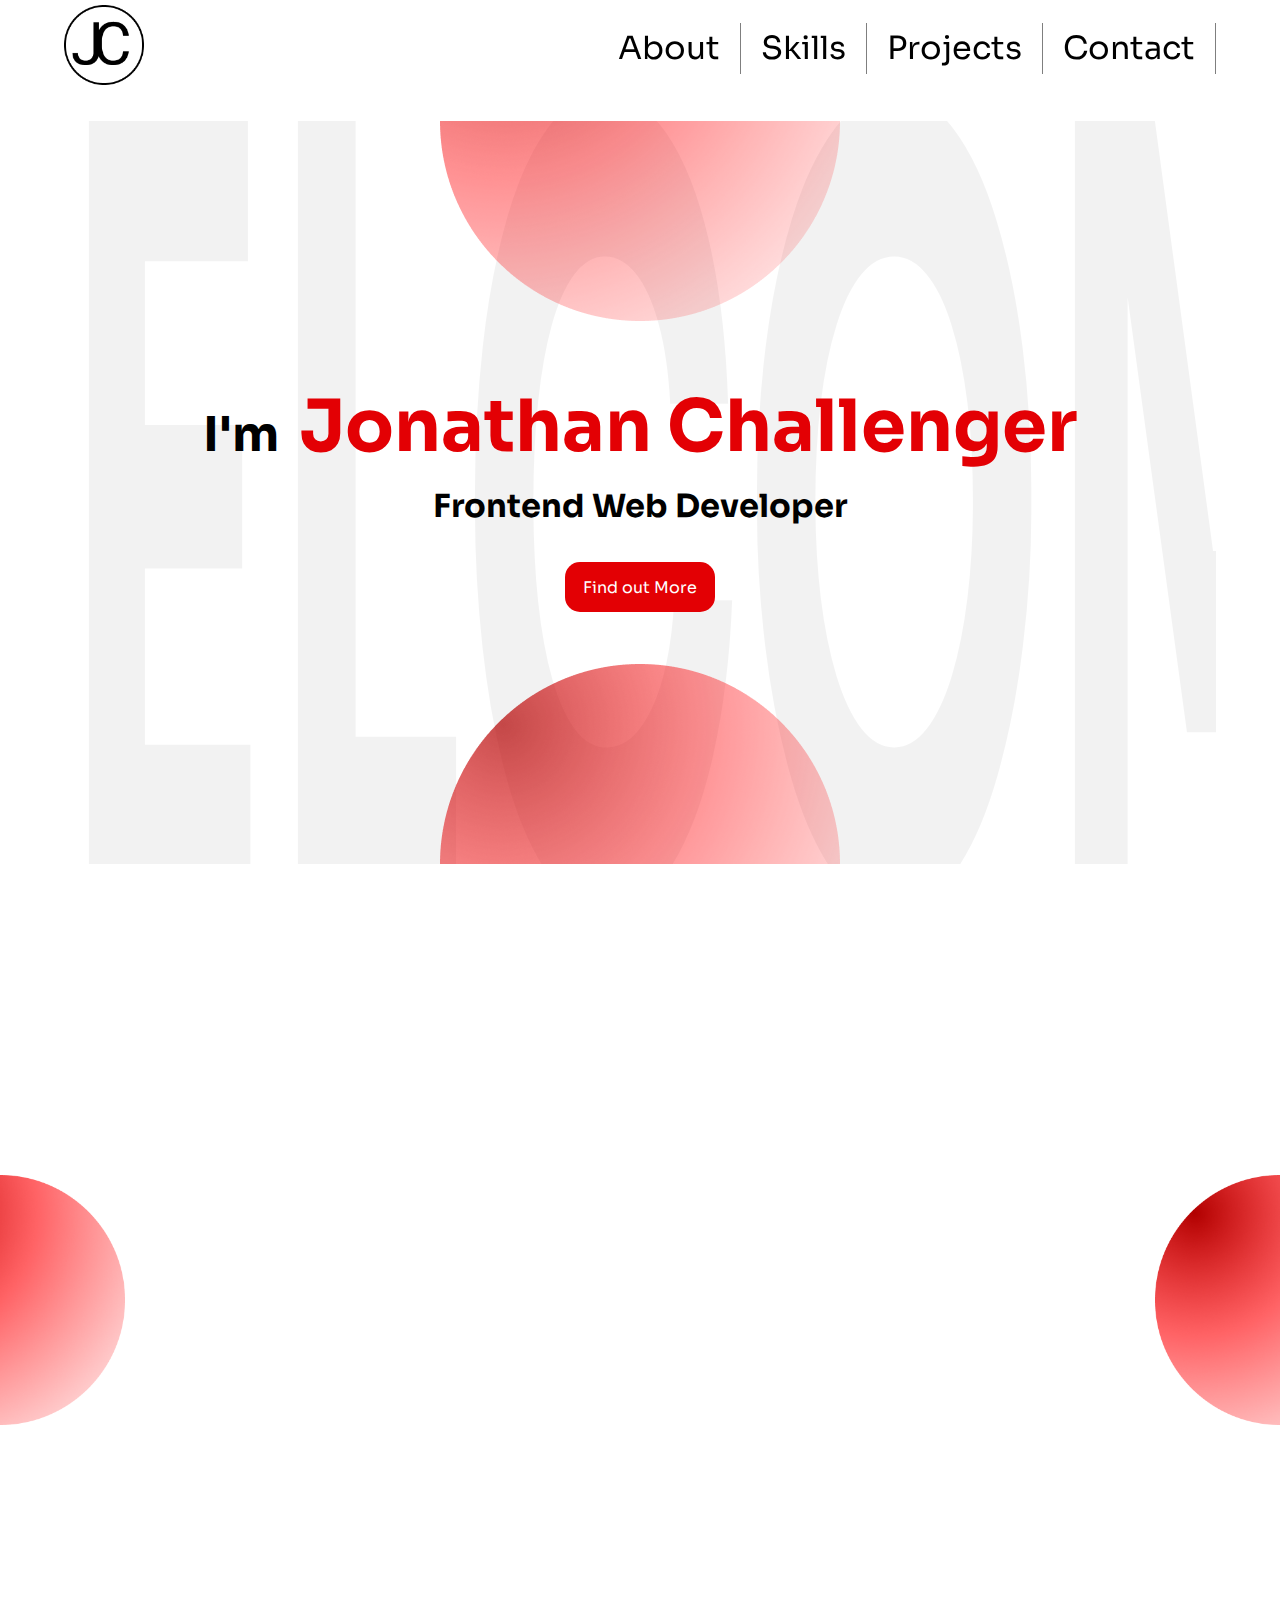
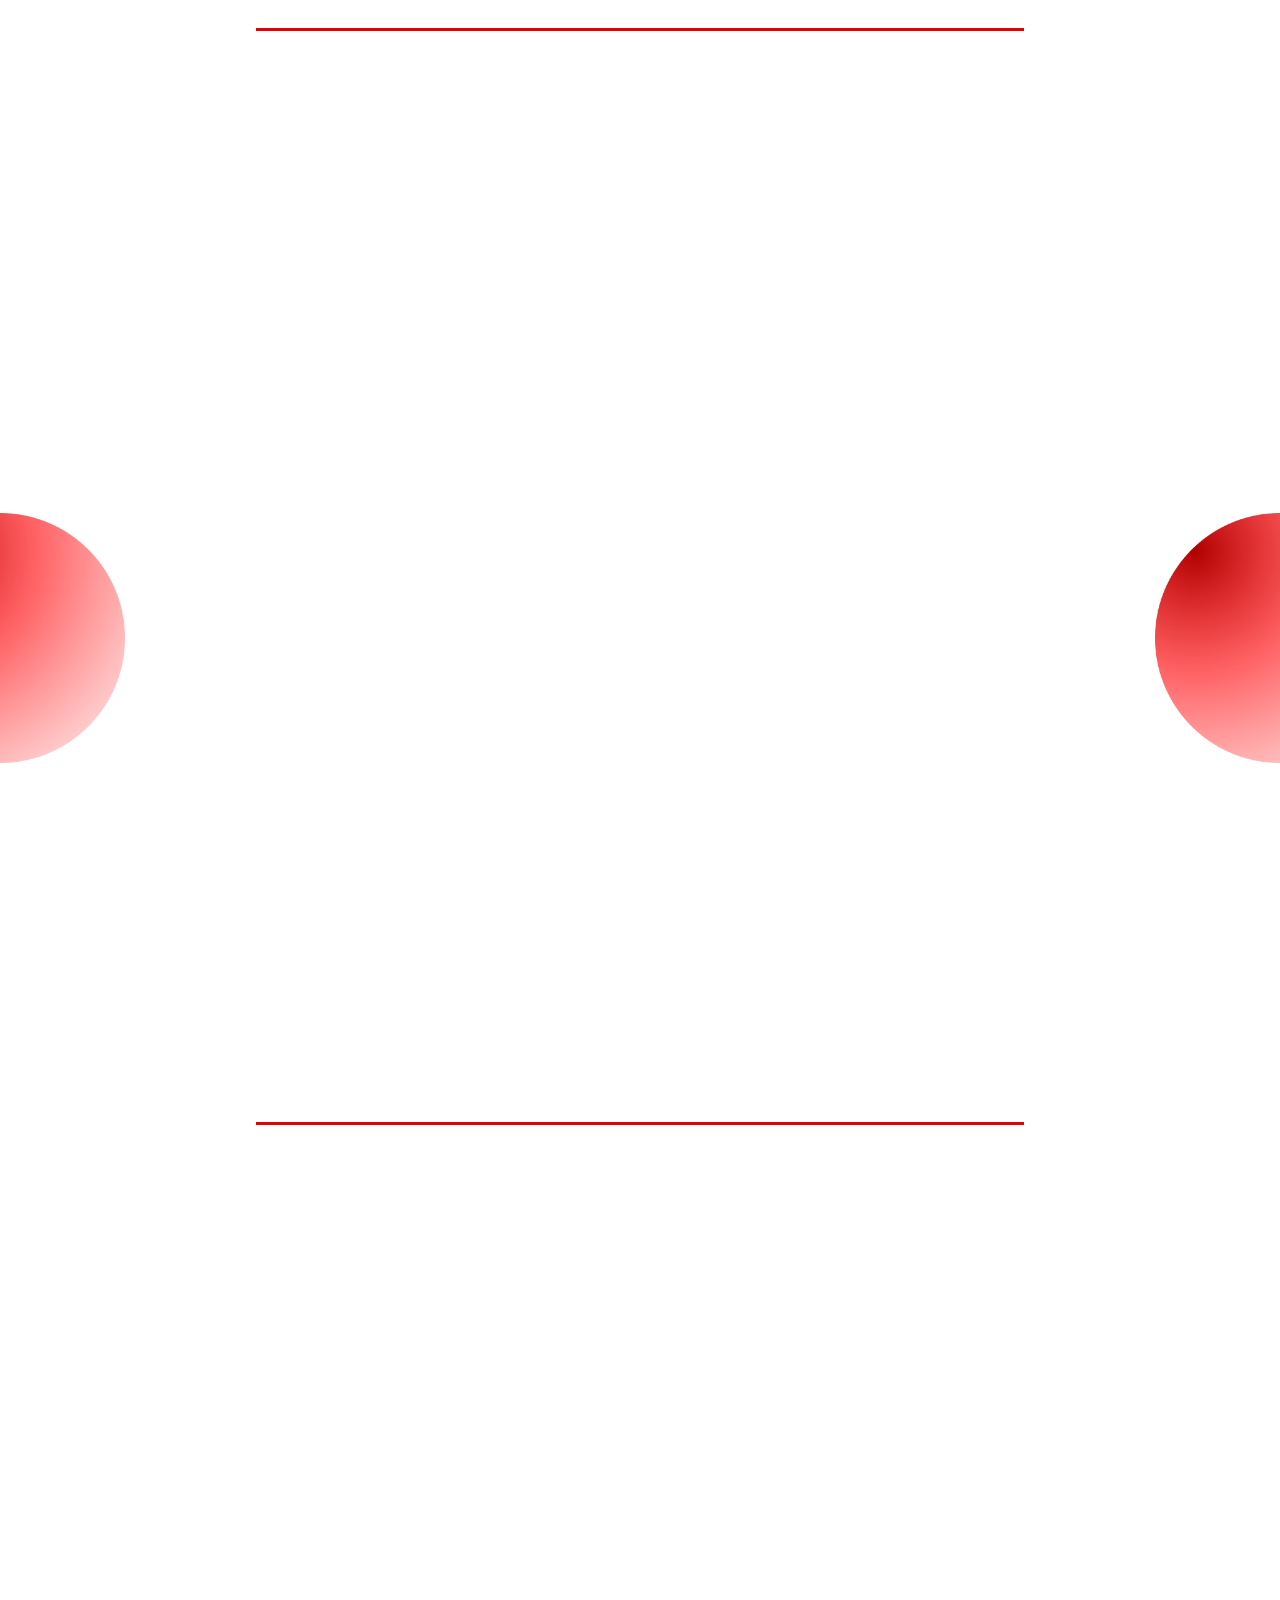
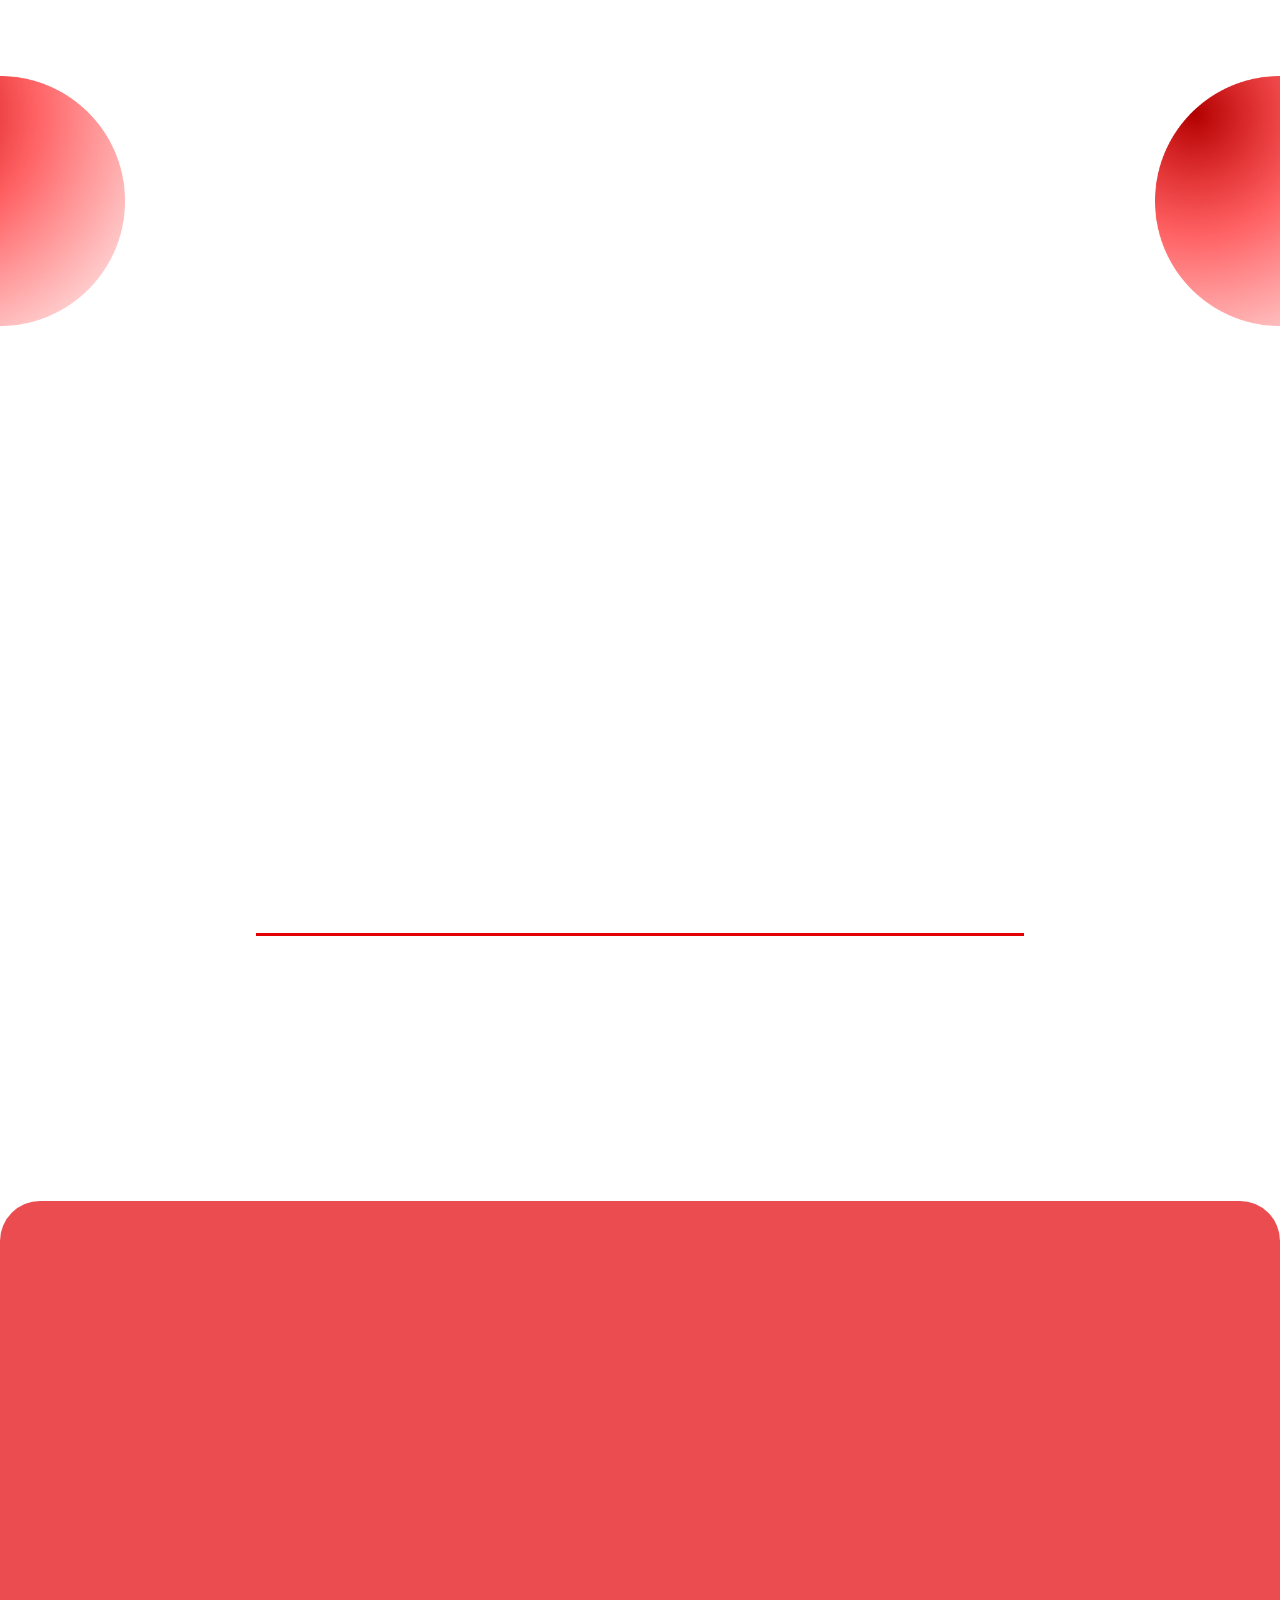
==== commit 4475343d: "remove cringe" ====
--- a/index.html
+++ b/index.html
@@ -89,8 +89,7 @@
                             Now I am looking to start a career in web development. I am interested in all aspects of front-end web development and love
                             working on <nobr><span class="highlight">challenging and ambitious projects</span></nobr> with positive people. <br><br>
                             I am a hard-working, well-organised person who <br><nobr></nobr><span class="highlight">loves to solve problems</span></nobr> using high attention to detail.
-                            Aside from web development I like to spend my time watching NFL, playing electric guitar, playing video games with friends and watching
-                            comedy movies. <br><br>
+                            <br><br>
                         </p>
                         <a href="#contact">Lets work together</a>
                     </div>
@@ -124,7 +123,7 @@
                                 Javascript
                             </div>
                             <div class="back">
-                                I have 2 months Javascript experience and I am confident in many key areas such as DOM manipulation, asynchronous JS and ES6 features.
+                                I have 6 months Javascript experience and I am confident in many key areas such as DOM manipulation, asynchronous JS and ES6 features.
                                 <br> I also have intermediate skill in JQuery.
                             </div>
                         </div>
@@ -136,7 +135,7 @@
                                 HTML5
                             </div>
                             <div class="back">
-                                I have been using HTML for 2 months and have good knowledge of using classes, ids, implementing images and links in webpages etc. <br>
+                                I have been using HTML for 6 months and have good knowledge of using classes, ids, implementing images and links in webpages etc. <br>
                                 I am confident in using HTML5 to create web applications.
                             </div>
                         </div>
@@ -148,7 +147,7 @@
                                 CSS3
                             </div>
                             <div class="back">
-                                I am confident in using CSS3 to style front-end web applications after 2 months of creating my own apps. <br>
+                                I am confident in using CSS3 to style front-end web applications after 6 months of creating my own apps. <br>
                                 I have strong knowledge of many aspects of CSS such as animations, responsive design and psuedoelements.
                             </div>
                         </div>
@@ -232,21 +231,22 @@
                         </div>
                     </div>
                     <div class="project-cont" data-aos="fade-left" data-aos-delay="200">
-                        <img src="/img/bookmark-re.png" alt="bookmark-app-img" class="proj-img">
-                        <img src="/img/bookmark-re2.png" alt="Bookmark-img-res" class="res-img">
+                        <img src="/img/plstats-re.png" alt="bookmark-app-img" class="proj-img">
+                        <img src="/img/plstats-re2.png" alt="Bookmark-img-res" class="res-img">
                         <div class="extra-info">
-                            A website bookmarker app that allows the user to save and remove their favourite websites from the list. These favourites are stored in a fake REST API.
+                            An application that gives the user British Premier League statistics and standings for the teams and top-scorers.
                             <div class="skills">
                                 <h3>Skills</h3>
                                 <ul>
                                     <li>HTML</li>
                                     <li>CSS</li>
-                                    <li>Vue.js</li>
-                                    <li>REST API</li>
+                                    <li>React</li>
+                                    <li>Redux</li>
                                 </ul>
                             </div>
                             <div class="project-links">
-                                <a href="https://github.com/Jonathan-Challenger/Web-Dev/tree/main/vue-projects/bookmark-app" target="_blank"><button>View Code<i class="fas fa-chevron-right"></i> </button></a>
+                                <a href="https://github.com/Jonathan-Challenger/React-projects/tree/main/FootballStats/client" target="_blank"><button>View Code<i class="fas fa-chevron-right"></i> </button></a>
+                                <a href="https://pl-statistics.netlify.app/" target="_blank"><button>View Website<i class="fas fa-chevron-right"></i></button></a>
                             </div>
                         </div>
                     </div>
--- a/css/main.css
+++ b/css/main.css
@@ -1 +1 @@
-@import url("https://fonts.googleapis.com/css2?family=Sora&display=swap");@import url("https://fonts.googleapis.com/css2?family=Sora&display=swap");.navbar{z-index:1;position:fixed;top:0;width:100%;background-color:rgba(255,255,255,0.8)}.navbar .fas{cursor:pointer;visibility:hidden}.navbar .fas:hover{animation:pulse 1.5s infinite}.navbar .navbar-container{display:flex;justify-content:space-between;align-items:center;padding:5px 0;margin:auto;width:90%}.navbar .navbar-container img{height:80px;width:80px;transition:transform 500ms ease}.navbar .navbar-container img:hover{transform:rotateZ(360deg)}.navbar .navbar-container .navbar-links{list-style:none;display:flex}.navbar .navbar-container .navbar-links .navbar-link-container{padding:0 20px;position:relative;border-right:1px solid rgba(0,0,0,0.5)}.navbar .navbar-container .navbar-links .navbar-link{text-decoration:none;color:black;font-size:2rem}.navbar .navbar-container .navbar-links .navbar-link:hover{color:#E30004}.navbar .navbar-container .navbar-links .navbar-link::after{content:'';height:3px;width:100%;position:absolute;bottom:-15px;left:0;background-color:#E30004;clip-path:inset(0 100% 0 0);transition:all 300ms ease}.navbar .navbar-container .navbar-links .navbar-link:hover::after{clip-path:inset(0 0 0 0)}@keyframes pulse{50%{transform:scale(1.1)}100%{transform:scale(1)}}@media screen and (max-width: 1700px){body #about{padding-top:97px;height:800px;margin-bottom:97px}body #skills{margin-bottom:97px}body #work{padding-top:97px;margin-bottom:97px}body .container .content .red-circle1{top:calc(50% - (400px/2));left:calc(400px / 2 * -1);height:400px;width:400px}body .container .content .red-circle2{top:calc(50% - (400px/2));right:calc(400px / 2 * -1);height:400px;width:400px}body #work .extra-info{font-size:14px}}@media screen and (max-width: 1400px){body #home{padding-top:85px;height:900px}body #about{padding-top:20px}body #skills{padding-top:97px;margin-bottom:97px;height:882px}body #work{padding-top:97px;height:1250px;margin-bottom:150px}.navbar .navbar-container{z-index:1}body .container .content{z-index:0}body .container .content .red-circle1{top:calc(400px / 2 * -1);left:calc(50% - (400px/2));height:400px;width:400px}body .container .content .red-circle2{top:calc(100% - (400px/2));left:calc(50% - (400px/2));height:400px;width:400px}body #skills .red-circle5{height:250px;width:250px;left:calc(250px / 2 * -1);top:calc(50% - (250px/2))}body #skills .red-circle6{height:250px;width:250px;right:calc(250px / 2 * -1);top:calc(50% - (250px/2))}body #skills .content-cont .skills-container{grid-template-columns:repeat(3, 1fr);padding:0}body #skills .content-cont::after{bottom:-20px}body #about .red-circle5{height:250px;width:250px;left:calc(250px / 2 * -1);top:calc(50% - (250px/2))}body #about .red-circle6{height:250px;width:250px;right:calc(250px / 2 * -1);top:calc(50% - (250px/2))}body #about .abt-content .info{width:100%}body #about .abt-content p{font-size:1.1rem}body #about .abt-content p .highlight::before{height:11px}body #about .abt-content p .highlight::after{height:12px}body #work .red-circle5{height:250px;width:250px;left:calc(250px / 2 * -1);top:calc(50% - (250px/2))}body #work .red-circle6{height:250px;width:250px;right:calc(250px / 2 * -1);top:calc(50% - (250px/2))}body #work .projects{grid-template-columns:1fr}body #work .projects .project-cont{max-width:600px;justify-self:center}body #work .projects .extra-info{font-size:13px}body #work .projects .extra-info li{font-size:12px}body #work .projects .extra-info .project-links button{font-size:12px;height:50px;width:120px}body #contact .contact-cont form{width:40%}body #contact .contact-cont form button{width:30%}}@media screen and (max-width: 1000px){body #home .container .content h2{width:60%}body #skills{height:1100px}body #skills .content-cont .skills-container{grid-template-columns:1fr 1fr;padding:0;row-gap:1em;column-gap:1.5em}}@media screen and (max-width: 800px){.navbar .fas{visibility:visible}.navbar{background-color:white;width:100%}.navbar .navbar-container{position:relative}.navbar .navbar-container .navbar-links{position:absolute;flex-direction:column;text-align:center;width:100%;top:6rem;clip-path:inset(0 0 100% 0);transition:all 800ms ease}.navbar .navbar-container .navbar-links .navbar-link-container{border-right:none;border-bottom:1px solid rgba(0,0,0,0.5);padding:0;padding:5px 0;cursor:pointer;background-color:white}.navbar .navbar-container .navbar-links .navbar-link-container:hover{background-color:#dadada}.navbar .navbar-container .navbar-links .navbar-link:hover::after{content:none}.navbar .navbar-container .navbar-links.open{clip-path:inset(0 0 0 0)}body #home{padding-top:97px;height:900px}body #about{padding-top:97px;height:950px}body #skills{height:1128px;padding-top:97px;margin-bottom:97px}body #work{padding-top:97px;height:1250px;margin-bottom:50px}body #home .container .content .red-circle1{top:calc(350px / 2 * -1);left:calc(50% - (350px/2));height:350px;width:350px}body #home .container .content .red-circle2{top:calc(100% - (350px/2));left:calc(50% - (350px/2));height:350px;width:350px}body #home .container .content h2{font-size:2.5rem;width:90%}body #home .container .content .letter{font-size:4rem}body #skills .red-circle5{height:150px;width:150px;left:calc(150px / 2 * -1);top:calc(50% - (150px/2))}body #skills .red-circle6{height:150px;width:150px;right:calc(150px / 2 * -1);top:calc(50% - (150px/2))}body #skills .content-cont .skills-container{grid-template-columns:1fr 1fr;padding:0;row-gap:1em;column-gap:1.5em}body #skills .content-cont .skills-container .card-container{width:120px;height:180px}body #skills .content-cont .skills-container .card-container .item .front{font-size:1rem}body #skills .content-cont .skills-container .card-container .item .front i{margin-bottom:10px}body #skills .content-cont .skills-container .card-container .item .back{font-size:9px}body #skills .content-cont::after{bottom:-20px}body #about .red-circle5{height:150px;width:150px;left:calc(150px / 2 * -1);top:calc(50% - (150px/2))}body #about .red-circle6{height:150px;width:150px;right:calc(150px / 2 * -1);top:calc(50% - (150px/2))}body #about .info p{font-size:0.9rem}body #about .info a{font-size:0.9rem}body #work .red-circle5{height:150px;width:150px;left:calc(150px / 2 * -1);top:calc(50% - (150px/2))}body #work .red-circle6{height:150px;width:150px;right:calc(150px / 2 * -1);top:calc(50% - (150px/2))}body #work .proj-img{display:none}body #work .res-img{display:block}body #work .projects .extra-info li{margin:0 0.5em}body #work .projects .extra-info .project-links button{font-size:11px;height:40px;width:100px;margin:0 0.5rem}body #contact .contact-cont form{width:60%}body #contact .contact-cont form button{width:40%}}.container .content .red-circle1,.container .content .red-circle2{position:absolute;height:650px;width:650px;opacity:0.7;transition:all 400ms ease;cursor:pointer}.container .content .red-circle1:hover,.container .content .red-circle2:hover{transform:scale(1.05)}.red-circle5,.red-circle6{position:absolute;height:400px;width:400px;transition:all 400ms ease;cursor:pointer}.red-circle5:hover,.red-circle6:hover{transform:scale(1.05)}body .content-cont{display:flex;flex-direction:column;width:60%;margin:auto;min-height:521px;text-align:center;position:relative}body .content-cont::after{content:'';position:absolute;bottom:-60px;left:0;width:100%;background-color:#E30004;height:3px}.projects .project-cont .res-img{display:none;height:100%;width:100%;border-radius:40px}.container{width:90%;margin:auto;display:flex;align-items:center;justify-content:center;height:743px;overflow:hidden;position:relative}.container h1{color:rgba(0,0,0,0.05);font-size:22rem;text-align:center;transform:scale(1, 3);position:absolute;bottom:85px}.container .content{display:flex;align-items:center;justify-content:center;flex-direction:column;z-index:0}.container .content .red-circle1{top:calc(50% - (650px/2));left:calc(650px / 2 * -1)}.container .content .red-circle2{top:calc(50% - (650px/2));right:calc(650px / 2 * -1)}.container .content h2{font-size:3rem;line-height:1.5}.container .content .letter{display:inline-block;font-size:4.5rem;color:#E30004;cursor:pointer;margin-left:-10px}.container .content .letter.triggered{animation:squeeze 1s 100ms linear}.container .content #first{margin-left:10px}.container .content h3{font-size:2rem}.container .content .go-btn{height:50px;width:150px;cursor:pointer;font-family:'Sora', sans-serif;font-size:1rem;color:white;margin-top:30px;border-radius:15px;border:none;background-color:#E30004;transition:transform 300ms ease}.container .content .go-btn:hover{transform:scale(1.1)}@keyframes squeeze{15%{transform:scaleY(0.7) scaleX(0.9)}30%{transform:scaleY(1.3) scaleX(1.1)}45%{transform:scaleY(0.8) scaleX(0.9)}60%{transform:scaleY(1.2) scaleX(1.1)}75%{transform:scaleY(0.9) scaleX(0.9)}90%{transform:scaleY(1.1) scaleX(1.1)}100%{transform:scale(1)}}.abt-content{display:flex;height:100%;width:100%}.abt-content .info{width:100%;display:flex;flex-direction:column;align-items:center}.abt-content p{font-size:1.3rem;text-align:center}.abt-content p .highlight{cursor:pointer;color:#E30004;position:relative}.abt-content p .highlight::before{content:'';height:13px;width:100%;position:absolute;bottom:0;left:0;background-color:#E30004;opacity:0.2;clip-path:inset(0 100% 0 0);transition:all 600ms ease}.abt-content p .highlight:hover::before{clip-path:inset(0 0 0 0)}.abt-content p .highlight::after{content:'';height:14px;width:100%;position:absolute;top:0;left:0;background-color:#7d0002;opacity:0.2;clip-path:inset(0 0 0 100%);transition:all 600ms ease}.abt-content p .highlight:hover::after{clip-path:inset(0 0 0 0)}.abt-content a{font-size:1.1rem;text-decoration:none;color:#E30004;position:relative;text-align:center;width:fit-content}.abt-content a:hover::after{clip-path:inset(0 0 0 0)}.abt-content a::after{content:'';height:3px;width:100%;position:absolute;bottom:-10px;left:0;background-color:#7d0002;clip-path:inset(0 100% 0 0);transition:all 600ms ease}.abt-content a:hover{color:#b00003}.red-circle5{left:calc(400px / 2 * -1);top:calc(50% - (400px/2))}.red-circle6{right:calc(400px / 2 * -1);top:calc(50% - (400px/2))}body .content-cont h1{font-size:3rem;position:relative;margin-bottom:30px}body .content-cont h1::after{content:'';position:absolute;bottom:-15px;left:0;width:100%;background-color:#E30004;height:3px}body .content-cont .skills-container{display:grid;padding:10px 10px;grid-template-columns:repeat(4, 1fr);grid-auto-rows:213.5px;row-gap:2em;column-gap:3rem;justify-items:center}body .content-cont .skills-container .card-container{width:180px;height:213.5px;perspective:1000px}body .content-cont .skills-container .item{position:relative;width:100%;height:100%;cursor:pointer;border-radius:40px;transition:all 1000ms ease;transform-style:preserve-3d}body .content-cont .skills-container .item .front,body .content-cont .skills-container .item .back{width:100%;height:100%;position:absolute;display:flex;flex-direction:column;align-items:center;justify-content:center;font-size:1.5rem;text-align:center;backface-visibility:hidden;background-color:#dfdfdf;border-radius:40px;border:2px solid black;transition:all 400ms ease}body .content-cont .skills-container .item .back{transform:rotateY(180deg);font-size:0.8rem;padding:5px 5px}body .content-cont .skills-container .item i{margin-bottom:30px}body .content-cont .skills-container .flipped{transform:rotateY(180deg)}body .content-cont .skills-container .front:hover{animation:tilt 1s linear infinite}body .content-cont .skills-container #python:hover i{color:#306998}body .content-cont .skills-container #js:hover i{color:#f0db4f;background-color:#323330}body .content-cont .skills-container #html:hover i{color:#e34c26}body .content-cont .skills-container #css:hover i{color:#264de4}body .content-cont .skills-container #sass:hover i{color:#c69}body .content-cont .skills-container #vue:hover i{color:#42b883}body .content-cont .skills-container #git:hover i{color:black}body .content-cont .skills-container #brain:hover i{color:pink}@keyframes tilt{50%{box-shadow:-12px 3px 16px -4px rgba(0,0,0,0.51);transform:rotateY(15deg)}100%{transform:rotateY(0)}}.container .content .red-circle1,.container .content .red-circle2{position:absolute;height:650px;width:650px;opacity:0.7;transition:all 400ms ease;cursor:pointer}.container .content .red-circle1:hover,.container .content .red-circle2:hover{transform:scale(1.05)}.red-circle5,.red-circle6{position:absolute;height:400px;width:400px;transition:all 400ms ease;cursor:pointer}.red-circle5:hover,.red-circle6:hover{transform:scale(1.05)}body .content-cont{display:flex;flex-direction:column;width:60%;margin:auto;min-height:521px;text-align:center;position:relative}body .content-cont::after{content:'';position:absolute;bottom:-60px;left:0;width:100%;background-color:#E30004;height:3px}.projects .project-cont .res-img{display:none;height:100%;width:100%;border-radius:40px}.projects{display:grid;grid-template-columns:repeat(2, 1fr);grid-auto-rows:250px;gap:2em}.projects .project-cont{border:1px solid black;border-radius:40px;cursor:pointer;transition:all 500ms ease;position:relative;overflow:hidden}.projects .project-cont img{height:100%;width:100%;border-radius:40px}.projects .project-cont .extra-info{position:absolute;left:0;right:0;bottom:0;height:100%;background-color:rgba(227,0,4,0.9);color:white;border-radius:40px;padding:1em;transform:translateY(101%);transition:all 500ms ease;font-size:17px;display:flex;flex-flow:column}.projects .project-cont .extra-info .skills{display:flex;flex-flow:column;align-items:center;justify-content:center;margin:0.75em 0}.projects .project-cont .extra-info .skills ul{list-style:none;display:flex}.projects .project-cont .extra-info .skills ul li{font-size:14px;padding:0.5rem;margin:0 1em;border:1px solid white;border-radius:10px}.projects .project-cont .extra-info .project-links button{height:50px;margin:0 1rem;cursor:pointer;border-radius:10px;border:none;background-color:white;color:black;font-family:'Sora', sans-serif;width:150px;transition:all 300ms ease;position:relative;font-size:15px}.projects .project-cont .extra-info .project-links i{transition:transform 300ms ease;margin-left:5px}.projects .project-cont .extra-info .project-links button::after{content:'';position:absolute;bottom:0;left:0;height:100%;width:100%;background-color:rgba(19,19,19,0.3);border-radius:10px;transition:all 300ms ease;opacity:0}.projects .project-cont .extra-info .project-links button:hover::after{opacity:1}.projects .project-cont .extra-info .project-links button:hover i{transform:translateX(5px)}.projects .project-cont:hover{transform:scale(1.05)}.projects .project-cont:hover .extra-info{transform:translateY(0)}h1{font-size:3rem;position:absolute;top:15%}.contact-cont{height:75%;background-color:rgba(227,0,4,0.7);width:100%;position:absolute;bottom:0;border-radius:40px 40px 0 0;display:flex;align-items:center;justify-content:space-evenly;flex-direction:column}.contact-cont form{width:30%}.contact-cont form .conts{position:relative;min-height:90px}.contact-cont form .mes-cont{min-height:285px;position:relative}.contact-cont form .label{color:black;position:absolute;padding-left:10px;top:37%;z-index:1;pointer-events:none;transition:all 300ms ease}.contact-cont form .message{color:black;position:absolute;padding-left:10px;z-index:1;top:10%}.contact-cont form input{position:absolute;top:calc(50% - 20px);width:100%;margin-bottom:25px;height:40px;font-family:'Sora', 'sans-serif';padding:0 8px;font-size:1rem;border-radius:10px;border:1px solid rgba(0,0,0,0.7);transition:all 300ms ease}.contact-cont form input:focus{outline:none;box-shadow:5px 4px 14px -3px #000000}.contact-cont form input:focus+.label,.contact-cont form input:valid+.label{transform:translateY(-150%)}.contact-cont form #message{position:absolute;top:25px;margin-bottom:25px;font-family:'Sora', 'sans-serif';resize:none;padding:5px 8px;font-size:1rem;width:100%;border-radius:10px;border:1px solid rgba(0,0,0,0.7);transition:all 300ms ease}.contact-cont form #message:focus{outline:none;box-shadow:5px 4px 14px -3px #000000}.contact-cont form #message:focus+.message,.contact-cont form #message:valid+.message{transform:translateY(-150%)}.contact-cont form button{height:40px;width:20%;border-radius:40px;cursor:pointer;margin-top:60px;margin-left:calc(50% - 55px);font-family:'Sora', sans-serif;border:1px solid rgba(0,0,0,0.7);background-color:white;transition:all 300ms ease;font-size:1rem}.contact-cont form button:hover{box-shadow:5px 4px 14px -3px #000000;transform:scale(1.05)}.contact-cont .link-container{margin-top:15px}.contact-cont .link-container i{margin:0 20px;color:rgba(0,0,0,0.6);transition:all 300ms ease}.contact-cont .link-container i:hover{color:black}.contact-cont #up-arrow{position:absolute;right:5%;bottom:5%;cursor:pointer;transition:all 500ms ease;color:black}.contact-cont #up-arrow:hover{transform:rotateZ(360deg)}*{box-sizing:border-box;padding:0;margin:0;-webkit-tap-highlight-color:transparent}body,html{line-height:1.6;font-family:'Sora', sans-serif;overflow-y:auto;overflow-x:hidden;height:auto}.page{min-width:490px;width:100%;height:100%}section{width:100%;height:100vh;display:flex;align-items:center;justify-content:center;position:relative}::-webkit-scrollbar{width:10px}::-webkit-scrollbar-track{border:1px solid rgba(0,0,0,0.1)}::-webkit-scrollbar-thumb{background:#E30004}::-webkit-scrollbar-thumb:hover{background:#b30000}
+@import url("https://fonts.googleapis.com/css2?family=Sora&display=swap");@import url("https://fonts.googleapis.com/css2?family=Sora&display=swap");.navbar{z-index:1;position:fixed;top:0;width:100%;background-color:rgba(255,255,255,0.8)}.navbar .fas{cursor:pointer;visibility:hidden}.navbar .fas:hover{animation:pulse 1.5s infinite}.navbar .navbar-container{display:flex;justify-content:space-between;align-items:center;padding:5px 0;margin:auto;width:90%}.navbar .navbar-container img{height:80px;width:80px;transition:transform 500ms ease}.navbar .navbar-container img:hover{transform:rotateZ(360deg)}.navbar .navbar-container .navbar-links{list-style:none;display:flex}.navbar .navbar-container .navbar-links .navbar-link-container{padding:0 20px;position:relative;border-right:1px solid rgba(0,0,0,0.5)}.navbar .navbar-container .navbar-links .navbar-link{text-decoration:none;color:black;font-size:2rem}.navbar .navbar-container .navbar-links .navbar-link:hover{color:#e30004}.navbar .navbar-container .navbar-links .navbar-link::after{content:'';height:3px;width:100%;position:absolute;bottom:-15px;left:0;background-color:#e30004;clip-path:inset(0 100% 0 0);transition:all 300ms ease}.navbar .navbar-container .navbar-links .navbar-link:hover::after{clip-path:inset(0 0 0 0)}@keyframes pulse{50%{transform:scale(1.1)}100%{transform:scale(1)}}@media screen and (max-width: 1700px){body #about{padding-top:97px;height:800px;margin-bottom:97px}body #skills{margin-bottom:97px}body #work{padding-top:97px;margin-bottom:97px}body .container .content .red-circle1{top:calc(50% - (400px/2));left:calc(400px / 2 * -1);height:400px;width:400px}body .container .content .red-circle2{top:calc(50% - (400px/2));right:calc(400px / 2 * -1);height:400px;width:400px}body #work .extra-info{font-size:14px}}@media screen and (max-width: 1400px){body #home{padding-top:85px;height:900px}body #about{padding-top:20px}body #skills{padding-top:97px;margin-bottom:97px;height:882px}body #work{padding-top:97px;height:1250px;margin-bottom:150px}.navbar .navbar-container{z-index:1}body .container .content{z-index:0}body .container .content .red-circle1{top:calc(400px / 2 * -1);left:calc(50% - (400px/2));height:400px;width:400px}body .container .content .red-circle2{top:calc(100% - (400px/2));left:calc(50% - (400px/2));height:400px;width:400px}body #skills .red-circle5{height:250px;width:250px;left:calc(250px / 2 * -1);top:calc(50% - (250px/2))}body #skills .red-circle6{height:250px;width:250px;right:calc(250px / 2 * -1);top:calc(50% - (250px/2))}body #skills .content-cont .skills-container{grid-template-columns:repeat(3, 1fr);padding:0}body #skills .content-cont::after{bottom:-20px}body #about .red-circle5{height:250px;width:250px;left:calc(250px / 2 * -1);top:calc(50% - (250px/2))}body #about .red-circle6{height:250px;width:250px;right:calc(250px / 2 * -1);top:calc(50% - (250px/2))}body #about .abt-content .info{width:100%}body #about .abt-content p{font-size:1.1rem}body #about .abt-content p .highlight::before{height:11px}body #about .abt-content p .highlight::after{height:12px}body #work .red-circle5{height:250px;width:250px;left:calc(250px / 2 * -1);top:calc(50% - (250px/2))}body #work .red-circle6{height:250px;width:250px;right:calc(250px / 2 * -1);top:calc(50% - (250px/2))}body #work .projects{grid-template-columns:1fr}body #work .projects .project-cont{max-width:600px;justify-self:center}body #work .projects .extra-info{font-size:13px}body #work .projects .extra-info li{font-size:12px}body #work .projects .extra-info .project-links button{font-size:12px;height:50px;width:120px}body #contact .contact-cont form{width:40%}body #contact .contact-cont form button{width:30%}}@media screen and (max-width: 1000px){body #home .container .content h2{width:60%}body #skills{height:1100px}body #skills .content-cont .skills-container{grid-template-columns:1fr 1fr;padding:0;row-gap:1em;column-gap:1.5em}}@media screen and (max-width: 800px){.navbar .fas{visibility:visible}.navbar{background-color:white;width:100%}.navbar .navbar-container{position:relative}.navbar .navbar-container .navbar-links{position:absolute;flex-direction:column;text-align:center;width:100%;top:6rem;clip-path:inset(0 0 100% 0);transition:all 800ms ease}.navbar .navbar-container .navbar-links .navbar-link-container{border-right:none;border-bottom:1px solid rgba(0,0,0,0.5);padding:0;padding:5px 0;cursor:pointer;background-color:white}.navbar .navbar-container .navbar-links .navbar-link-container:hover{background-color:#dadada}.navbar .navbar-container .navbar-links .navbar-link:hover::after{content:none}.navbar .navbar-container .navbar-links.open{clip-path:inset(0 0 0 0)}body #home{padding-top:97px;height:900px}body #about{padding-top:97px;height:950px}body #skills{height:1128px;padding-top:97px;margin-bottom:97px}body #work{padding-top:97px;height:1250px;margin-bottom:50px}body #home .container .content .red-circle1{top:calc(350px / 2 * -1);left:calc(50% - (350px/2));height:350px;width:350px}body #home .container .content .red-circle2{top:calc(100% - (350px/2));left:calc(50% - (350px/2));height:350px;width:350px}body #home .container .content h2{font-size:2.5rem;width:90%}body #home .container .content .letter{font-size:4rem}body #skills .red-circle5{height:150px;width:150px;left:calc(150px / 2 * -1);top:calc(50% - (150px/2))}body #skills .red-circle6{height:150px;width:150px;right:calc(150px / 2 * -1);top:calc(50% - (150px/2))}body #skills .content-cont .skills-container{grid-template-columns:1fr 1fr;padding:0;row-gap:1em;column-gap:1.5em}body #skills .content-cont .skills-container .card-container{width:120px;height:180px}body #skills .content-cont .skills-container .card-container .item .front{font-size:1rem}body #skills .content-cont .skills-container .card-container .item .front i{margin-bottom:10px}body #skills .content-cont .skills-container .card-container .item .back{font-size:9px}body #skills .content-cont::after{bottom:-20px}body #about .red-circle5{height:150px;width:150px;left:calc(150px / 2 * -1);top:calc(50% - (150px/2))}body #about .red-circle6{height:150px;width:150px;right:calc(150px / 2 * -1);top:calc(50% - (150px/2))}body #about .info p{font-size:0.9rem}body #about .info a{font-size:0.9rem}body #work .red-circle5{height:150px;width:150px;left:calc(150px / 2 * -1);top:calc(50% - (150px/2))}body #work .red-circle6{height:150px;width:150px;right:calc(150px / 2 * -1);top:calc(50% - (150px/2))}body #work .proj-img{display:none}body #work .res-img{display:block}body #work .projects .extra-info li{margin:0 0.5em}body #work .projects .extra-info .project-links button{font-size:11px;height:40px;width:100px;margin:0 0.5rem}body #contact .contact-cont form{width:60%}body #contact .contact-cont form button{width:40%}}.container .content .red-circle1,.container .content .red-circle2{position:absolute;height:650px;width:650px;opacity:0.7;transition:all 400ms ease;cursor:pointer}.container .content .red-circle1:hover,.container .content .red-circle2:hover{transform:scale(1.05)}.red-circle5,.red-circle6{position:absolute;height:400px;width:400px;transition:all 400ms ease;cursor:pointer}.red-circle5:hover,.red-circle6:hover{transform:scale(1.05)}body .content-cont{display:flex;flex-direction:column;width:60%;margin:auto;min-height:521px;text-align:center;position:relative}body .content-cont::after{content:'';position:absolute;bottom:-60px;left:0;width:100%;background-color:#e30004;height:3px}.projects .project-cont .res-img{display:none;height:100%;width:100%;border-radius:40px}.container{width:90%;margin:auto;display:flex;align-items:center;justify-content:center;height:743px;overflow:hidden;position:relative}.container h1{color:rgba(0,0,0,0.05);font-size:22rem;text-align:center;transform:scale(1, 3);position:absolute;bottom:85px}.container .content{display:flex;align-items:center;justify-content:center;flex-direction:column;z-index:0}.container .content .red-circle1{top:calc(50% - (650px/2));left:calc(650px / 2 * -1)}.container .content .red-circle2{top:calc(50% - (650px/2));right:calc(650px / 2 * -1)}.container .content h2{font-size:3rem;line-height:1.5}.container .content .letter{display:inline-block;font-size:4.5rem;color:#e30004;cursor:pointer;margin-left:-10px}.container .content .letter.triggered{animation:squeeze 1s 100ms linear}.container .content #first{margin-left:10px}.container .content h3{font-size:2rem}.container .content .go-btn{height:50px;width:150px;cursor:pointer;font-family:'Sora', sans-serif;font-size:1rem;color:white;margin-top:30px;border-radius:15px;border:none;background-color:#e30004;transition:transform 300ms ease}.container .content .go-btn:hover{transform:scale(1.1)}@keyframes squeeze{15%{transform:scaleY(0.7) scaleX(0.9)}30%{transform:scaleY(1.3) scaleX(1.1)}45%{transform:scaleY(0.8) scaleX(0.9)}60%{transform:scaleY(1.2) scaleX(1.1)}75%{transform:scaleY(0.9) scaleX(0.9)}90%{transform:scaleY(1.1) scaleX(1.1)}100%{transform:scale(1)}}.abt-content{display:flex;height:100%;width:100%}.abt-content .info{width:100%;display:flex;flex-direction:column;align-items:center}.abt-content p{font-size:1.3rem;text-align:center}.abt-content p .highlight{cursor:pointer;color:#e30004;position:relative}.abt-content p .highlight::before{content:'';height:13px;width:100%;position:absolute;bottom:0;left:0;background-color:#e30004;opacity:0.2;clip-path:inset(0 100% 0 0);transition:all 600ms ease}.abt-content p .highlight:hover::before{clip-path:inset(0 0 0 0)}.abt-content p .highlight::after{content:'';height:14px;width:100%;position:absolute;top:0;left:0;background-color:#7d0002;opacity:0.2;clip-path:inset(0 0 0 100%);transition:all 600ms ease}.abt-content p .highlight:hover::after{clip-path:inset(0 0 0 0)}.abt-content a{font-size:1.1rem;text-decoration:none;color:#e30004;position:relative;text-align:center;width:fit-content}.abt-content a:hover::after{clip-path:inset(0 0 0 0)}.abt-content a::after{content:'';height:3px;width:100%;position:absolute;bottom:-10px;left:0;background-color:#7d0002;clip-path:inset(0 100% 0 0);transition:all 600ms ease}.abt-content a:hover{color:#b00003}.red-circle5{left:calc(400px / 2 * -1);top:calc(50% - (400px/ 2))}.red-circle6{right:calc(400px / 2 * -1);top:calc(50% - (400px/ 2))}body .content-cont h1{font-size:3rem;position:relative;margin-bottom:30px}body .content-cont h1::after{content:"";position:absolute;bottom:-15px;left:0;width:100%;background-color:#e30004;height:3px}body .content-cont .skills-container{display:grid;padding:10px 10px;grid-template-columns:repeat(4, 1fr);grid-auto-rows:213.5px;row-gap:2em;column-gap:3rem;justify-items:center}body .content-cont .skills-container .card-container{width:180px;height:213.5px;perspective:1000px}body .content-cont .skills-container .item{position:relative;width:100%;height:100%;cursor:pointer;border-radius:40px;transition:all 1000ms ease;transform-style:preserve-3d}body .content-cont .skills-container .item .front,body .content-cont .skills-container .item .back{width:100%;height:100%;position:absolute;display:flex;flex-direction:column;align-items:center;justify-content:center;font-size:1.5rem;text-align:center;backface-visibility:hidden;background-color:#dfdfdf;border-radius:40px;border:2px solid black;transition:all 400ms ease}body .content-cont .skills-container .item .back{transform:rotateY(180deg);font-size:0.8rem;padding:5px 5px}body .content-cont .skills-container .item i{margin-bottom:30px}body .content-cont .skills-container .flipped{transform:rotateY(180deg)}body .content-cont .skills-container .front:hover{animation:tilt 1s linear infinite}body .content-cont .skills-container #python:hover i{color:#306998}body .content-cont .skills-container #js:hover i{color:#f0db4f;background-color:#323330}body .content-cont .skills-container #html:hover i{color:#e34c26}body .content-cont .skills-container #css:hover i{color:#264de4}body .content-cont .skills-container #sass:hover i{color:#c69}body .content-cont .skills-container #vue:hover i{color:#42b883}body .content-cont .skills-container #git:hover i{color:black}body .content-cont .skills-container #react:hover i{color:#61dafb}@keyframes tilt{50%{box-shadow:-12px 3px 16px -4px rgba(0,0,0,0.51);transform:rotateY(15deg)}100%{transform:rotateY(0)}}.container .content .red-circle1,.container .content .red-circle2{position:absolute;height:650px;width:650px;opacity:0.7;transition:all 400ms ease;cursor:pointer}.container .content .red-circle1:hover,.container .content .red-circle2:hover{transform:scale(1.05)}.red-circle5,.red-circle6{position:absolute;height:400px;width:400px;transition:all 400ms ease;cursor:pointer}.red-circle5:hover,.red-circle6:hover{transform:scale(1.05)}body .content-cont{display:flex;flex-direction:column;width:60%;margin:auto;min-height:521px;text-align:center;position:relative}body .content-cont::after{content:'';position:absolute;bottom:-60px;left:0;width:100%;background-color:#e30004;height:3px}.projects .project-cont .res-img{display:none;height:100%;width:100%;border-radius:40px}.projects{display:grid;grid-template-columns:repeat(2, 1fr);grid-auto-rows:250px;gap:2em}.projects .project-cont{border:1px solid black;border-radius:40px;cursor:pointer;transition:all 500ms ease;position:relative;overflow:hidden}.projects .project-cont img{height:100%;width:100%;border-radius:40px}.projects .project-cont .extra-info{position:absolute;left:0;right:0;bottom:0;height:100%;background-color:rgba(227,0,4,0.9);color:white;border-radius:40px;padding:1em;transform:translateY(101%);transition:all 500ms ease;font-size:17px;display:flex;flex-flow:column}.projects .project-cont .extra-info .skills{display:flex;flex-flow:column;align-items:center;justify-content:center;margin:0.75em 0}.projects .project-cont .extra-info .skills ul{list-style:none;display:flex}.projects .project-cont .extra-info .skills ul li{font-size:14px;padding:0.5rem;margin:0 1em;border:1px solid white;border-radius:10px}.projects .project-cont .extra-info .project-links button{height:50px;margin:0 1rem;cursor:pointer;border-radius:10px;border:none;background-color:white;color:black;font-family:'Sora', sans-serif;width:150px;transition:all 300ms ease;position:relative;font-size:15px}.projects .project-cont .extra-info .project-links i{transition:transform 300ms ease;margin-left:5px}.projects .project-cont .extra-info .project-links button::after{content:'';position:absolute;bottom:0;left:0;height:100%;width:100%;background-color:rgba(19,19,19,0.3);border-radius:10px;transition:all 300ms ease;opacity:0}.projects .project-cont .extra-info .project-links button:hover::after{opacity:1}.projects .project-cont .extra-info .project-links button:hover i{transform:translateX(5px)}.projects .project-cont:hover{transform:scale(1.05)}.projects .project-cont:hover .extra-info{transform:translateY(0)}h1{font-size:3rem;position:absolute;top:15%}.contact-cont{height:75%;background-color:rgba(227,0,4,0.7);width:100%;position:absolute;bottom:0;border-radius:40px 40px 0 0;display:flex;align-items:center;justify-content:space-evenly;flex-direction:column}.contact-cont form{width:30%}.contact-cont form .conts{position:relative;min-height:90px}.contact-cont form .mes-cont{min-height:285px;position:relative}.contact-cont form .label{color:black;position:absolute;padding-left:10px;top:37%;z-index:1;pointer-events:none;transition:all 300ms ease}.contact-cont form .message{color:black;position:absolute;padding-left:10px;z-index:1;top:10%}.contact-cont form input{position:absolute;top:calc(50% - 20px);width:100%;margin-bottom:25px;height:40px;font-family:'Sora', 'sans-serif';padding:0 8px;font-size:1rem;border-radius:10px;border:1px solid rgba(0,0,0,0.7);transition:all 300ms ease}.contact-cont form input:focus{outline:none;box-shadow:5px 4px 14px -3px #000000}.contact-cont form input:focus+.label,.contact-cont form input:valid+.label{transform:translateY(-150%)}.contact-cont form #message{position:absolute;top:25px;margin-bottom:25px;font-family:'Sora', 'sans-serif';resize:none;padding:5px 8px;font-size:1rem;width:100%;border-radius:10px;border:1px solid rgba(0,0,0,0.7);transition:all 300ms ease}.contact-cont form #message:focus{outline:none;box-shadow:5px 4px 14px -3px #000000}.contact-cont form #message:focus+.message,.contact-cont form #message:valid+.message{transform:translateY(-150%)}.contact-cont form button{height:40px;width:20%;border-radius:40px;cursor:pointer;margin-top:60px;margin-left:calc(50% - 55px);font-family:'Sora', sans-serif;border:1px solid rgba(0,0,0,0.7);background-color:white;transition:all 300ms ease;font-size:1rem}.contact-cont form button:hover{box-shadow:5px 4px 14px -3px #000000;transform:scale(1.05)}.contact-cont .link-container{margin-top:15px}.contact-cont .link-container i{margin:0 20px;color:rgba(0,0,0,0.6);transition:all 300ms ease}.contact-cont .link-container i:hover{color:black}.contact-cont #up-arrow{position:absolute;right:5%;bottom:5%;cursor:pointer;transition:all 500ms ease;color:black}.contact-cont #up-arrow:hover{transform:rotateZ(360deg)}*{box-sizing:border-box;padding:0;margin:0;-webkit-tap-highlight-color:transparent}body,html{line-height:1.6;font-family:'Sora', sans-serif;overflow-y:auto;overflow-x:hidden;height:auto}.page{min-width:490px;width:100%;height:100%}section{width:100%;height:100vh;display:flex;align-items:center;justify-content:center;position:relative}::-webkit-scrollbar{width:10px}::-webkit-scrollbar-track{border:1px solid rgba(0,0,0,0.1)}::-webkit-scrollbar-thumb{background:#e30004}::-webkit-scrollbar-thumb:hover{background:#b30000}
